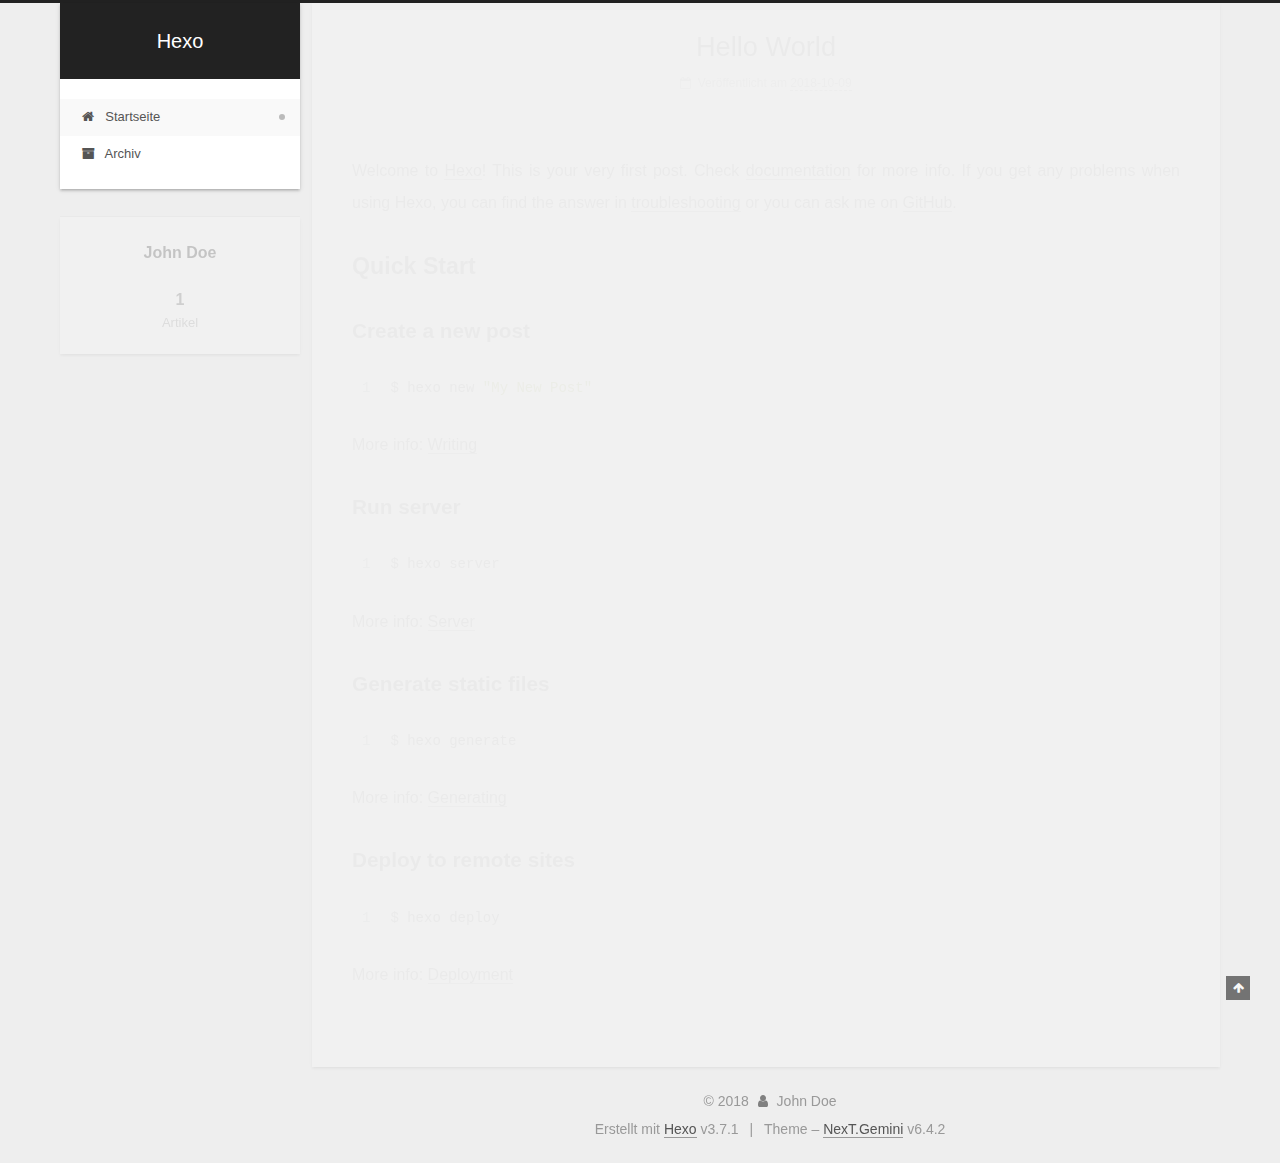
==== index.html @ 00a40c4e "Site updated: 2018-10-09 11:29:52" ====
<!DOCTYPE html>












  


<html class="theme-next gemini use-motion" lang="">
<head>
  <meta charset="UTF-8"/>
<meta http-equiv="X-UA-Compatible" content="IE=edge" />
<meta name="viewport" content="width=device-width, initial-scale=1, maximum-scale=2"/>
<meta name="theme-color" content="#222">












<meta http-equiv="Cache-Control" content="no-transform" />
<meta http-equiv="Cache-Control" content="no-siteapp" />






















<link href="/lib/font-awesome/css/font-awesome.min.css?v=4.6.2" rel="stylesheet" type="text/css" />

<link href="/css/main.css?v=6.4.2" rel="stylesheet" type="text/css" />


  <link rel="apple-touch-icon" sizes="180x180" href="/images/apple-touch-icon-next.png?v=6.4.2">


  <link rel="icon" type="image/png" sizes="32x32" href="/images/favicon-32x32-next.png?v=6.4.2">


  <link rel="icon" type="image/png" sizes="16x16" href="/images/favicon-16x16-next.png?v=6.4.2">


  <link rel="mask-icon" href="/images/logo.svg?v=6.4.2" color="#222">









<script type="text/javascript" id="hexo.configurations">
  var NexT = window.NexT || {};
  var CONFIG = {
    root: '/',
    scheme: 'Gemini',
    version: '6.4.2',
    sidebar: {"position":"left","display":"post","offset":12,"b2t":false,"scrollpercent":false,"onmobile":false},
    fancybox: false,
    fastclick: false,
    lazyload: false,
    tabs: true,
    motion: {"enable":true,"async":false,"transition":{"post_block":"fadeIn","post_header":"slideDownIn","post_body":"slideDownIn","coll_header":"slideLeftIn","sidebar":"slideUpIn"}},
    algolia: {
      applicationID: '',
      apiKey: '',
      indexName: '',
      hits: {"per_page":10},
      labels: {"input_placeholder":"Search for Posts","hits_empty":"We didn't find any results for the search: ${query}","hits_stats":"${hits} results found in ${time} ms"}
    }
  };
</script>


  




  <meta property="og:type" content="website">
<meta property="og:title" content="Hexo">
<meta property="og:url" content="http://yoursite.com/index.html">
<meta property="og:site_name" content="Hexo">
<meta property="og:locale" content="default">
<meta name="twitter:card" content="summary">
<meta name="twitter:title" content="Hexo">






  <link rel="canonical" href="http://yoursite.com/"/>



<script type="text/javascript" id="page.configurations">
  CONFIG.page = {
    sidebar: "",
  };
</script>

  <title>Hexo</title>
  









  <noscript>
  <style type="text/css">
    .use-motion .motion-element,
    .use-motion .brand,
    .use-motion .menu-item,
    .sidebar-inner,
    .use-motion .post-block,
    .use-motion .pagination,
    .use-motion .comments,
    .use-motion .post-header,
    .use-motion .post-body,
    .use-motion .collection-title { opacity: initial; }

    .use-motion .logo,
    .use-motion .site-title,
    .use-motion .site-subtitle {
      opacity: initial;
      top: initial;
    }

    .use-motion {
      .logo-line-before i { left: initial; }
      .logo-line-after i { right: initial; }
    }
  </style>
</noscript>

</head>

<body itemscope itemtype="http://schema.org/WebPage" lang="default">

  
  
    
  

  <div class="container sidebar-position-left 
  page-home">
    <div class="headband"></div>

    <header id="header" class="header" itemscope itemtype="http://schema.org/WPHeader">
      <div class="header-inner"><div class="site-brand-wrapper">
  <div class="site-meta ">
    

    <div class="custom-logo-site-title">
      <a href="/" class="brand" rel="start">
        <span class="logo-line-before"><i></i></span>
        <span class="site-title">Hexo</span>
        <span class="logo-line-after"><i></i></span>
      </a>
    </div>
    
  </div>

  <div class="site-nav-toggle">
    <button aria-label="Toggle navigation bar">
      <span class="btn-bar"></span>
      <span class="btn-bar"></span>
      <span class="btn-bar"></span>
    </button>
  </div>
</div>



<nav class="site-nav">
  
    <ul id="menu" class="menu">
      
        
        
        
          
          <li class="menu-item menu-item-home menu-item-active">
    <a href="/" rel="section">
      <i class="menu-item-icon fa fa-fw fa-home"></i> <br />Startseite</a>
  </li>
        
        
        
          
          <li class="menu-item menu-item-archives">
    <a href="/archives/" rel="section">
      <i class="menu-item-icon fa fa-fw fa-archive"></i> <br />Archiv</a>
  </li>

      
      
    </ul>
  

  

  
</nav>



  



</div>
    </header>

    


    <main id="main" class="main">
      <div class="main-inner">
        <div class="content-wrap">
          
            

          
          <div id="content" class="content">
            
  <section id="posts" class="posts-expand">
    
      

  

  
  
  

  

  <article class="post post-type-normal" itemscope itemtype="http://schema.org/Article">
  
  
  
  <div class="post-block">
    <link itemprop="mainEntityOfPage" href="http://yoursite.com/2018/10/09/hello-world/">

    <span hidden itemprop="author" itemscope itemtype="http://schema.org/Person">
      <meta itemprop="name" content="John Doe">
      <meta itemprop="description" content="">
      <meta itemprop="image" content="/images/avatar.gif">
    </span>

    <span hidden itemprop="publisher" itemscope itemtype="http://schema.org/Organization">
      <meta itemprop="name" content="Hexo">
    </span>

    
      <header class="post-header">

        
        
          <h1 class="post-title" itemprop="name headline">
                
                <a class="post-title-link" href="/2018/10/09/hello-world/" itemprop="url">
                  Hello World
                </a>
              
            
          </h1>
        

        <div class="post-meta">
          <span class="post-time">

            
            
            

            
              <span class="post-meta-item-icon">
                <i class="fa fa-calendar-o"></i>
              </span>
              
                <span class="post-meta-item-text">Veröffentlicht am</span>
              

              
                
              

              <time title="Post created: 2018-10-09 10:24:10" itemprop="dateCreated datePublished" datetime="2018-10-09T10:24:10+08:00">2018-10-09</time>
            

            
          </span>

          

          
            
          

          
          

          

          

          

        </div>
      </header>
    

    
    
    
    <div class="post-body" itemprop="articleBody">

      
      

      
        
          
            <p>Welcome to <a href="https://hexo.io/" target="_blank" rel="noopener">Hexo</a>! This is your very first post. Check <a href="https://hexo.io/docs/" target="_blank" rel="noopener">documentation</a> for more info. If you get any problems when using Hexo, you can find the answer in <a href="https://hexo.io/docs/troubleshooting.html" target="_blank" rel="noopener">troubleshooting</a> or you can ask me on <a href="https://github.com/hexojs/hexo/issues" target="_blank" rel="noopener">GitHub</a>.</p>
<h2 id="Quick-Start"><a href="#Quick-Start" class="headerlink" title="Quick Start"></a>Quick Start</h2><h3 id="Create-a-new-post"><a href="#Create-a-new-post" class="headerlink" title="Create a new post"></a>Create a new post</h3><figure class="highlight bash"><table><tr><td class="gutter"><pre><span class="line">1</span><br></pre></td><td class="code"><pre><span class="line">$ hexo new <span class="string">"My New Post"</span></span><br></pre></td></tr></table></figure>
<p>More info: <a href="https://hexo.io/docs/writing.html" target="_blank" rel="noopener">Writing</a></p>
<h3 id="Run-server"><a href="#Run-server" class="headerlink" title="Run server"></a>Run server</h3><figure class="highlight bash"><table><tr><td class="gutter"><pre><span class="line">1</span><br></pre></td><td class="code"><pre><span class="line">$ hexo server</span><br></pre></td></tr></table></figure>
<p>More info: <a href="https://hexo.io/docs/server.html" target="_blank" rel="noopener">Server</a></p>
<h3 id="Generate-static-files"><a href="#Generate-static-files" class="headerlink" title="Generate static files"></a>Generate static files</h3><figure class="highlight bash"><table><tr><td class="gutter"><pre><span class="line">1</span><br></pre></td><td class="code"><pre><span class="line">$ hexo generate</span><br></pre></td></tr></table></figure>
<p>More info: <a href="https://hexo.io/docs/generating.html" target="_blank" rel="noopener">Generating</a></p>
<h3 id="Deploy-to-remote-sites"><a href="#Deploy-to-remote-sites" class="headerlink" title="Deploy to remote sites"></a>Deploy to remote sites</h3><figure class="highlight bash"><table><tr><td class="gutter"><pre><span class="line">1</span><br></pre></td><td class="code"><pre><span class="line">$ hexo deploy</span><br></pre></td></tr></table></figure>
<p>More info: <a href="https://hexo.io/docs/deployment.html" target="_blank" rel="noopener">Deployment</a></p>

          
        
      
    </div>

    

    
    
    

    

    

    

    <footer class="post-footer">
      

      

      

      
      
        <div class="post-eof"></div>
      
    </footer>
  </div>
  
  
  
  </article>


    
  </section>

  


          </div>
          

        </div>
        
          
  
  <div class="sidebar-toggle">
    <div class="sidebar-toggle-line-wrap">
      <span class="sidebar-toggle-line sidebar-toggle-line-first"></span>
      <span class="sidebar-toggle-line sidebar-toggle-line-middle"></span>
      <span class="sidebar-toggle-line sidebar-toggle-line-last"></span>
    </div>
  </div>

  <aside id="sidebar" class="sidebar">
    
    <div class="sidebar-inner">

      

      

      <section class="site-overview-wrap sidebar-panel sidebar-panel-active">
        <div class="site-overview">
          <div class="site-author motion-element" itemprop="author" itemscope itemtype="http://schema.org/Person">
            
              <p class="site-author-name" itemprop="name">John Doe</p>
              <p class="site-description motion-element" itemprop="description"></p>
          </div>

          
            <nav class="site-state motion-element">
              
                <div class="site-state-item site-state-posts">
                
                  <a href="/archives/">
                
                    <span class="site-state-item-count">1</span>
                    <span class="site-state-item-name">Artikel</span>
                  </a>
                </div>
              

              

              
            </nav>
          

          

          

          
          

          
          

          
            
          
          

        </div>
      </section>

      

      

    </div>
  </aside>


        
      </div>
    </main>

    <footer id="footer" class="footer">
      <div class="footer-inner">
        <div class="copyright">&copy; <span itemprop="copyrightYear">2018</span>
  <span class="with-love" id="animate">
    <i class="fa fa-user"></i>
  </span>
  <span class="author" itemprop="copyrightHolder">John Doe</span>

  

  
</div>




  <div class="powered-by">Erstellt mit  <a class="theme-link" target="_blank" href="https://hexo.io">Hexo</a> v3.7.1</div>



  <span class="post-meta-divider">|</span>



  <div class="theme-info">Theme – <a class="theme-link" target="_blank" href="https://theme-next.org">NexT.Gemini</a> v6.4.2</div>




        








        
      </div>
    </footer>

    
      <div class="back-to-top">
        <i class="fa fa-arrow-up"></i>
        
      </div>
    

    
	
    

    
  </div>

  

<script type="text/javascript">
  if (Object.prototype.toString.call(window.Promise) !== '[object Function]') {
    window.Promise = null;
  }
</script>


























  
  
    <script type="text/javascript" src="/lib/jquery/index.js?v=2.1.3"></script>
  

  
  
    <script type="text/javascript" src="/lib/velocity/velocity.min.js?v=1.2.1"></script>
  

  
  
    <script type="text/javascript" src="/lib/velocity/velocity.ui.min.js?v=1.2.1"></script>
  


  


  <script type="text/javascript" src="/js/src/utils.js?v=6.4.2"></script>

  <script type="text/javascript" src="/js/src/motion.js?v=6.4.2"></script>



  
  


  <script type="text/javascript" src="/js/src/affix.js?v=6.4.2"></script>

  <script type="text/javascript" src="/js/src/schemes/pisces.js?v=6.4.2"></script>



  

  


  <script type="text/javascript" src="/js/src/bootstrap.js?v=6.4.2"></script>



  



  










  





  

  

  

  

  
  

  

  

  

  

  

</body>
</html>
---- css/main.css ----
/* normalize.css v3.0.2 | MIT License | git.io/normalize */
html {
  font-family: sans-serif; /* 1 */
  -ms-text-size-adjust: 100%; /* 2 */
  -webkit-text-size-adjust: 100%; /* 2 */
}
body {
  margin: 0;
}
article,
aside,
details,
figcaption,
figure,
footer,
header,
hgroup,
main,
menu,
nav,
section,
summary {
  display: block;
}
audio,
canvas,
progress,
video {
  display: inline-block; /* 1 */
  vertical-align: baseline; /* 2 */
}
audio:not([controls]) {
  display: none;
  height: 0;
}
[hidden],
template {
  display: none;
}
a {
  background-color: transparent;
}
a:active,
a:hover {
  outline: 0;
}
abbr[title] {
  border-bottom: 1px dotted;
}
b,
strong {
  font-weight: bold;
}
dfn {
  font-style: italic;
}
h1 {
  font-size: 2em;
  margin: 0.67em 0;
}
mark {
  background: #ff0;
  color: #000;
}
small {
  font-size: 80%;
}
sub,
sup {
  font-size: 75%;
  line-height: 0;
  position: relative;
  vertical-align: baseline;
}
sup {
  top: -0.5em;
}
sub {
  bottom: -0.25em;
}
img {
  border: 0;
}
svg:not(:root) {
  overflow: hidden;
}
figure {
  margin: 1em 40px;
}
hr {
  -moz-box-sizing: content-box;
  box-sizing: content-box;
  height: 0;
}
pre {
  overflow: auto;
}
code,
kbd,
pre,
samp {
  font-family: monospace, monospace;
  font-size: 1em;
}
button,
input,
optgroup,
select,
textarea {
  color: inherit; /* 1 */
  font: inherit; /* 2 */
  margin: 0; /* 3 */
}
button {
  overflow: visible;
}
button,
select {
  text-transform: none;
}
button,
html input[type="button"],
input[type="reset"],
input[type="submit"] {
  -webkit-appearance: button; /* 2 */
  cursor: pointer; /* 3 */
}
button[disabled],
html input[disabled] {
  cursor: default;
}
button::-moz-focus-inner,
input::-moz-focus-inner {
  border: 0;
  padding: 0;
}
input {
  line-height: normal;
}
input[type="checkbox"],
input[type="radio"] {
  box-sizing: border-box; /* 1 */
  padding: 0; /* 2 */
}
input[type="number"]::-webkit-inner-spin-button,
input[type="number"]::-webkit-outer-spin-button {
  height: auto;
}
input[type="search"] {
  -webkit-appearance: textfield; /* 1 */
  -moz-box-sizing: content-box;
  -webkit-box-sizing: content-box; /* 2 */
  box-sizing: content-box;
}
input[type="search"]::-webkit-search-cancel-button,
input[type="search"]::-webkit-search-decoration {
  -webkit-appearance: none;
}
fieldset {
  border: 1px solid #c0c0c0;
  margin: 0 2px;
  padding: 0.35em 0.625em 0.75em;
}
legend {
  border: 0; /* 1 */
  padding: 0; /* 2 */
}
textarea {
  overflow: auto;
}
optgroup {
  font-weight: bold;
}
table {
  border-collapse: collapse;
  border-spacing: 0;
}
td,
th {
  padding: 0;
}
::selection {
  background: #262a30;
  color: #fff;
}
body {
  position: relative;
  font-family: 'Lato', "PingFang SC", "Microsoft YaHei", sans-serif;
  font-size: 14px;
  line-height: 2;
  color: #555;
  background: #eee;
}
@media (max-width: 767px) {
  body {
    padding-right: 0 !important;
  }
}
@media (min-width: 768px) and (max-width: 991px) {
  body {
    padding-right: 0 !important;
  }
}
@media (min-width: 1200px) {
  body {
    font-size: 16px;
  }
}
h1,
h2,
h3,
h4,
h5,
h6 {
  margin: 0;
  padding: 0;
  font-weight: bold;
  line-height: 1.5;
  font-family: 'Lato', "PingFang SC", "Microsoft YaHei", sans-serif;
}
h1,
h2,
h3,
h4,
h5,
h6 {
  margin: 20px 0 15px;
}
h1 {
  font-size: 22px;
}
@media (max-width: 767px) {
  h1 {
    font-size: 18px;
  }
}
h2 {
  font-size: 20px;
}
@media (max-width: 767px) {
  h2 {
    font-size: 16px;
  }
}
h3 {
  font-size: 18px;
}
@media (max-width: 767px) {
  h3 {
    font-size: 14px;
  }
}
h4 {
  font-size: 16px;
}
@media (max-width: 767px) {
  h4 {
    font-size: 12px;
  }
}
h5 {
  font-size: 14px;
}
@media (max-width: 767px) {
  h5 {
    font-size: 10px;
  }
}
h6 {
  font-size: 12px;
}
@media (max-width: 767px) {
  h6 {
    font-size: 8px;
  }
}
p {
  margin: 0 0 20px 0;
}
a,
span.exturl {
  overflow-wrap: break-word;
  word-wrap: break-word;
  background-color: transparent;
  color: #555;
  text-decoration: none;
  outline: none;
  border-bottom: 1px solid #999;
  cursor: pointer;
}
a:hover,
span.exturl:hover,
a:active,
span.exturl:active {
  color: #222;
  border-bottom-color: #222;
}
blockquote {
  margin: 0;
  padding: 0;
}
img {
  display: block;
  margin: auto;
  max-width: 100%;
  height: auto;
}
hr {
  margin: 40px 0;
  height: 3px;
  border: none;
  background-color: #ddd;
  background-image: repeating-linear-gradient(-45deg, #fff, #fff 4px, transparent 4px, transparent 8px);
}
blockquote {
  padding: 0 15px;
  color: #666;
  border-left: 4px solid #ddd;
}
blockquote cite::before {
  content: "-";
  padding: 0 5px;
}
dt {
  font-weight: 700;
}
dd {
  margin: 0;
  padding: 0;
}
kbd {
  border: 1px solid #ccc;
  border-radius: 0.2em;
  box-shadow: 0.1em 0.1em 0.2em rgba(0,0,0,0.1);
  background-color: #f9f9f9;
  font-family: inherit;
  background-image: -webkit-linear-gradient(top, #eee, #fff, #eee);
  padding: 0.1em 0.3em;
  white-space: nowrap;
}
.text-left {
  text-align: left;
}
.text-center {
  text-align: center;
}
.text-right {
  text-align: right;
}
.text-justify {
  text-align: justify;
}
.text-nowrap {
  white-space: nowrap;
}
.text-lowercase {
  text-transform: lowercase;
}
.text-uppercase {
  text-transform: uppercase;
}
.text-capitalize {
  text-transform: capitalize;
}
.center-block {
  display: block;
  margin-left: auto;
  margin-right: auto;
}
.clearfix:before,
.clearfix:after {
  content: " ";
  display: table;
}
.clearfix:after {
  clear: both;
}
.pullquote {
  width: 45%;
}
.pullquote.left {
  float: left;
  margin-left: 5px;
  margin-right: 10px;
}
.pullquote.right {
  float: right;
  margin-left: 10px;
  margin-right: 5px;
}
.affix.affix.affix {
  position: fixed;
}
.translation {
  margin-top: -20px;
  font-size: 14px;
  color: #999;
}
.scrollbar-measure {
  width: 100px;
  height: 100px;
  overflow: scroll;
  position: absolute;
  top: -9999px;
}
.use-motion .motion-element {
  opacity: 0;
}
table {
  margin: 20px 0;
  width: 100%;
  border-collapse: collapse;
  border-spacing: 0;
  border: 1px solid #ddd;
  font-size: 14px;
  word-break: break-all;
}
table>tbody>tr:nth-of-type(odd) {
  background-color: #f9f9f9;
}
table>tbody>tr:hover {
  background-color: #f5f5f5;
}
caption,
th,
td {
  padding: 8px;
  text-align: left;
  vertical-align: middle;
  font-weight: normal;
}
th,
td {
  border-bottom: 3px solid #ddd;
  border-right: 1px solid #eee;
}
th {
  padding-bottom: 10px;
  font-weight: 700;
}
td {
  border-bottom-width: 1px;
}
html,
body {
  height: 100%;
}
.container {
  position: relative;
  min-height: 100%;
}
.header-inner {
  margin: 0 auto;
  padding: 100px 0 70px;
  width: calc(100% - 20px);
}
@media (min-width: 1200px) {
  .container .header-inner {
    width: 1160px;
  }
}
@media (min-width: 1600px) {
  .container .header-inner {
    width: 73%;
  }
}
.main {
  padding-bottom: 150px;
}
.main-inner {
  margin: 0 auto;
  width: calc(100% - 20px);
}
@media (min-width: 1200px) {
  .container .main-inner {
    width: 1160px;
  }
}
@media (min-width: 1600px) {
  .container .main-inner {
    width: 73%;
  }
}
.footer {
  position: absolute;
  left: 0;
  bottom: 0;
  width: 100%;
  min-height: 50px;
}
.footer-inner {
  box-sizing: border-box;
  margin: 20px auto;
  width: calc(100% - 20px);
}
@media (min-width: 1200px) {
  .container .footer-inner {
    width: 1160px;
  }
}
@media (min-width: 1600px) {
  .container .footer-inner {
    width: 73%;
  }
}
pre,
.highlight {
  overflow: auto;
  margin: 20px 0;
  padding: 0;
  font-size: 14px;
  color: #4d4d4c;
  background: #f7f7f7;
  line-height: 1.6;
}
pre,
code {
  font-family: consolas, Menlo, "PingFang SC", "Microsoft YaHei", monospace;
}
code {
  overflow-wrap: break-word;
  word-wrap: break-word;
  padding: 2px 4px;
  color: #555;
  background: #eee;
  border-radius: 3px;
  font-size: 14px;
}
pre {
  padding: 10px;
}
pre code {
  padding: 0;
  color: #4d4d4c;
  background: none;
  text-shadow: none;
}
.highlight {
  border-radius: 1px;
}
.highlight pre {
  border: none;
  margin: 0;
  padding: 10px 0;
}
.highlight table {
  margin: 0;
  width: auto;
  border: none;
}
.highlight td {
  border: none;
  padding: 0;
}
.highlight figcaption {
  font-size: 1em;
  color: #4d4d4c;
  line-height: 1em;
  margin-bottom: 1em;
  margin: 0em;
  padding: 0.5em;
  background: #eee;
  border-bottom: 1px solid #e9e9e9;
}
.highlight figcaption:before,
.highlight figcaption:after {
  content: " ";
  display: table;
}
.highlight figcaption:after {
  clear: both;
}
.highlight figcaption a {
  float: right;
  color: #4d4d4c;
}
.highlight figcaption a:hover {
  border-bottom-color: #4d4d4c;
}
.highlight .gutter pre {
  padding-left: 10px;
  padding-right: 10px;
  color: #869194;
  text-align: right;
  background-color: #eff2f3;
}
.highlight .code pre {
  width: 100%;
  padding-left: 10px;
  padding-right: 10px;
  background-color: #f7f7f7;
}
.highlight .line {
  height: 20px;
}
.gutter {
  -webkit-user-select: none;
  -moz-user-select: none;
  -ms-user-select: none;
  user-select: none;
}
.gist table {
  width: auto;
}
.gist table td {
  border: none;
}
pre .deletion {
  background: #fdd;
}
pre .addition {
  background: #dfd;
}
pre .meta {
  color: #8959a8;
}
pre .comment {
  color: #8e908c;
}
pre .variable,
pre .attribute,
pre .tag,
pre .regexp,
pre .ruby .constant,
pre .xml .tag .title,
pre .xml .pi,
pre .xml .doctype,
pre .html .doctype,
pre .css .id,
pre .css .class,
pre .css .pseudo {
  color: #c82829;
}
pre .number,
pre .preprocessor,
pre .built_in,
pre .literal,
pre .params,
pre .constant,
pre .command {
  color: #f5871f;
}
pre .ruby .class .title,
pre .css .rules .attribute,
pre .string,
pre .value,
pre .inheritance,
pre .header,
pre .ruby .symbol,
pre .xml .cdata,
pre .special,
pre .number,
pre .formula {
  color: #718c00;
}
pre .title,
pre .css .hexcolor {
  color: #3e999f;
}
pre .function,
pre .python .decorator,
pre .python .title,
pre .ruby .function .title,
pre .ruby .title .keyword,
pre .perl .sub,
pre .javascript .title,
pre .coffeescript .title {
  color: #4271ae;
}
pre .keyword,
pre .javascript .function {
  color: #8959a8;
}
.posts-expand .post-body img.full-image {
  border: none;
}
.blockquote-center,
.page-home .post-type-quote blockquote,
.page-post-detail .post-type-quote blockquote {
  position: relative;
  margin: 40px 0;
  padding: 0;
  border-left: none;
  text-align: center;
}
.blockquote-center::before,
.page-home .post-type-quote blockquote::before,
.page-post-detail .post-type-quote blockquote::before,
.blockquote-center::after,
.page-home .post-type-quote blockquote::after,
.page-post-detail .post-type-quote blockquote::after {
  position: absolute;
  content: ' ';
  display: block;
  width: 100%;
  height: 24px;
  opacity: 0.2;
  background-repeat: no-repeat;
  background-position: 0 -6px;
  background-size: 22px 22px;
}
.blockquote-center::before,
.page-home .post-type-quote blockquote::before,
.page-post-detail .post-type-quote blockquote::before {
  top: -20px;
  background-image: url("../images/quote-l.svg");
  border-top: 1px solid #ccc;
}
.blockquote-center::after,
.page-home .post-type-quote blockquote::after,
.page-post-detail .post-type-quote blockquote::after {
  bottom: -20px;
  background-image: url("../images/quote-r.svg");
  border-bottom: 1px solid #ccc;
  background-position: 100% 8px;
}
.blockquote-center p,
.page-home .post-type-quote blockquote p,
.page-post-detail .post-type-quote blockquote p,
.blockquote-center div,
.page-home .post-type-quote blockquote div,
.page-post-detail .post-type-quote blockquote div {
  text-align: center;
}
.post .post-body .group-picture img {
  box-sizing: border-box;
  padding: 0 3px;
  border: none;
}
.post .group-picture-row {
  overflow: hidden;
  margin-top: 6px;
}
.post .group-picture-row:first-child {
  margin-top: 0;
}
.post .group-picture-column {
  float: left;
}
.page-post-detail .post-body .group-picture-column {
  float: none;
  margin-top: 10px;
  width: auto !important;
}
.page-post-detail .post-body .group-picture-column img {
  margin: 0 auto;
}
.page-archive .group-picture-container {
  overflow: hidden;
}
.page-archive .group-picture-row {
  float: left;
}
.page-archive .group-picture-row:first-child {
  margin-top: 6px;
}
.page-archive .group-picture-column {
  max-width: 150px;
  max-height: 150px;
}
.post-body .note {
  position: relative;
  padding: 15px;
  margin-bottom: 20px;
  border: 1px solid #eee;
  border-left-width: 5px;
  border-radius: 3px;
}
.post-body .note h2,
.post-body .note h3,
.post-body .note h4,
.post-body .note h5,
.post-body .note h6 {
  margin-top: 0;
  margin-bottom: 0;
  border-bottom: initial;
  padding-top: 0 !important;
}
.post-body .note p:first-child,
.post-body .note ul:first-child,
.post-body .note ol:first-child,
.post-body .note table:first-child,
.post-body .note pre:first-child,
.post-body .note blockquote:first-child {
  margin-top: 0;
}
.post-body .note p:last-child,
.post-body .note ul:last-child,
.post-body .note ol:last-child,
.post-body .note table:last-child,
.post-body .note pre:last-child,
.post-body .note blockquote:last-child {
  margin-bottom: 0;
}
.post-body .note.default {
  border-left-color: #777;
}
.post-body .note.default h2,
.post-body .note.default h3,
.post-body .note.default h4,
.post-body .note.default h5,
.post-body .note.default h6 {
  color: #777;
}
.post-body .note.primary {
  border-left-color: #6f42c1;
}
.post-body .note.primary h2,
.post-body .note.primary h3,
.post-body .note.primary h4,
.post-body .note.primary h5,
.post-body .note.primary h6 {
  color: #6f42c1;
}
.post-body .note.info {
  border-left-color: #428bca;
}
.post-body .note.info h2,
.post-body .note.info h3,
.post-body .note.info h4,
.post-body .note.info h5,
.post-body .note.info h6 {
  color: #428bca;
}
.post-body .note.success {
  border-left-color: #5cb85c;
}
.post-body .note.success h2,
.post-body .note.success h3,
.post-body .note.success h4,
.post-body .note.success h5,
.post-body .note.success h6 {
  color: #5cb85c;
}
.post-body .note.warning {
  border-left-color: #f0ad4e;
}
.post-body .note.warning h2,
.post-body .note.warning h3,
.post-body .note.warning h4,
.post-body .note.warning h5,
.post-body .note.warning h6 {
  color: #f0ad4e;
}
.post-body .note.danger {
  border-left-color: #d9534f;
}
.post-body .note.danger h2,
.post-body .note.danger h3,
.post-body .note.danger h4,
.post-body .note.danger h5,
.post-body .note.danger h6 {
  color: #d9534f;
}
.post-body .label {
  display: inline;
  padding: 0 2px;
  white-space: nowrap;
}
.post-body .label.default {
  background-color: #f0f0f0;
}
.post-body .label.primary {
  background-color: #efe6f7;
}
.post-body .label.info {
  background-color: #e5f2f8;
}
.post-body .label.success {
  background-color: #e7f4e9;
}
.post-body .label.warning {
  background-color: #fcf6e1;
}
.post-body .label.danger {
  background-color: #fae8eb;
}
.post-body .tabs {
  position: relative;
  display: block;
  margin-bottom: 20px;
  padding-top: 10px;
}
.post-body .tabs ul.nav-tabs {
  margin: 0;
  padding: 0;
  display: flex;
  margin-bottom: -1px;
}
@media (max-width: 413px) {
  .post-body .tabs ul.nav-tabs {
    display: block;
    margin-bottom: 5px;
  }
}
.post-body .tabs ul.nav-tabs li.tab {
  list-style-type: none !important;
  margin: 0 0.25em 0 0;
  border-top: 3px solid transparent;
  border-left: 1px solid transparent;
  border-right: 1px solid transparent;
}
@media (max-width: 413px) {
  .post-body .tabs ul.nav-tabs li.tab {
    margin: initial;
    border-top: 1px solid transparent;
    border-left: 3px solid transparent;
    border-right: 1px solid transparent;
    border-bottom: 1px solid transparent;
  }
}
.post-body .tabs ul.nav-tabs li.tab a {
  outline: 0;
  border-bottom: initial;
  display: block;
  line-height: 1.8em;
  padding: 0.25em 0.75em;
  transition-duration: 0.2s;
  transition-timing-function: ease-out;
  transition-delay: 0s;
}
.post-body .tabs ul.nav-tabs li.tab a i {
  width: 1.285714285714286em;
}
.post-body .tabs ul.nav-tabs li.tab.active {
  border-top: 3px solid #fc6423;
  border-left: 1px solid #ddd;
  border-right: 1px solid #ddd;
  background-color: #fff;
}
@media (max-width: 413px) {
  .post-body .tabs ul.nav-tabs li.tab.active {
    border-top: 1px solid #ddd;
    border-left: 3px solid #fc6423;
    border-right: 1px solid #ddd;
    border-bottom: 1px solid #ddd;
  }
}
.post-body .tabs ul.nav-tabs li.tab.active a {
  cursor: default;
  color: #555;
}
.post-body .tabs .tab-content {
  background-color: #fff;
}
.post-body .tabs .tab-content .tab-pane {
  border: 1px solid #ddd;
  padding: 20px 20px 0 20px;
}
.post-body .tabs .tab-content .tab-pane:not(.active) {
  display: none !important;
}
.post-body .tabs .tab-content .tab-pane.active {
  display: block !important;
}
.btn {
  display: inline-block;
  padding: 0 20px;
  font-size: 14px;
  color: #555;
  background: #fff;
  border: 2px solid #555;
  text-decoration: none;
  border-radius: 2px;
  transition-property: background-color;
  transition-duration: 0.2s;
  transition-timing-function: ease-in-out;
  transition-delay: 0s;
  line-height: 2;
}
.btn:hover {
  border-color: #222;
  color: #fff;
  background: #222;
}
.btn +.btn {
  margin: 0 0 8px 8px;
}
.btn .fa-fw {
  width: 1.285714285714286em;
  text-align: left;
}
.btn-bar {
  display: block;
  width: 22px;
  height: 2px;
  background: #555;
  border-radius: 1px;
}
.btn-bar+.btn-bar {
  margin-top: 4px;
}
.pagination {
  margin: 120px 0 40px;
  text-align: center;
  border-top: 1px solid #eee;
}
.page-number-basic,
.pagination .prev,
.pagination .next,
.pagination .page-number,
.pagination .space {
  display: inline-block;
  position: relative;
  top: -1px;
  margin: 0 10px;
  padding: 0 11px;
}
@media (max-width: 767px) {
  .page-number-basic,
  .pagination .prev,
  .pagination .next,
  .pagination .page-number,
  .pagination .space {
    margin: 0 5px;
  }
}
.pagination .prev,
.pagination .next,
.pagination .page-number {
  border-bottom: 0;
  border-top: 1px solid #eee;
  transition-property: border-color;
  transition-duration: 0.2s;
  transition-timing-function: ease-in-out;
  transition-delay: 0s;
}
.pagination .prev:hover,
.pagination .next:hover,
.pagination .page-number:hover {
  border-top-color: #222;
}
.pagination .space {
  padding: 0;
  margin: 0;
}
.pagination .prev {
  margin-left: 0;
}
.pagination .next {
  margin-right: 0;
}
.pagination .page-number.current {
  color: #fff;
  background: #ccc;
  border-top-color: #ccc;
}
@media (max-width: 767px) {
  .pagination {
    border-top: none;
  }
  .pagination .prev,
  .pagination .next,
  .pagination .page-number {
    margin-bottom: 10px;
    border-top: 0;
    border-bottom: 1px solid #eee;
    padding: 0 10px;
  }
  .pagination .prev:hover,
  .pagination .next:hover,
  .pagination .page-number:hover {
    border-bottom-color: #222;
  }
}
.comments {
  margin: 60px 20px 0;
}
.tag-cloud {
  text-align: center;
}
.tag-cloud a {
  display: inline-block;
  margin: 10px;
}
.back-to-top {
  box-sizing: border-box;
  position: fixed;
  bottom: -100px;
  right: 30px;
  z-index: 1050;
  padding: 0 6px;
  width: 24px;
  background: #222;
  font-size: 12px;
  opacity: 0.6;
  color: #fff;
  cursor: pointer;
  text-align: center;
  -webkit-transform: translateZ(0);
  transition-property: bottom;
  transition-duration: 0.2s;
  transition-timing-function: ease-in-out;
  transition-delay: 0s;
}
@media (min-width: 768px) and (max-width: 991px) {
  .back-to-top {
    display: none !important;
  }
}
@media (max-width: 767px) {
  .back-to-top {
    display: none !important;
  }
}
.back-to-top.back-to-top-on {
  bottom: 30px;
}
.header {
  background: transparent;
}
.header-inner {
  position: relative;
}
.headband {
  height: 3px;
  background: #222;
}
.site-meta {
  margin: 0;
  text-align: center;
}
@media (max-width: 767px) {
  .site-meta {
    text-align: center;
  }
}
.brand {
  position: relative;
  display: inline-block;
  padding: 0 40px;
  color: #fff;
  background: #222;
  border-bottom: none;
}
.brand:hover {
  color: #fff;
}
.logo {
  display: inline-block;
  margin-right: 5px;
  line-height: 36px;
  vertical-align: top;
}
.site-title {
  display: inline-block;
  vertical-align: top;
  line-height: 36px;
  font-size: 20px;
  font-weight: normal;
  font-family: 'Lato', "PingFang SC", "Microsoft YaHei", sans-serif;
}
.site-subtitle {
  margin-top: 10px;
  font-size: 13px;
  color: #ddd;
}
.use-motion .brand {
  opacity: 0;
}
.use-motion .logo,
.use-motion .site-title,
.use-motion .site-subtitle {
  opacity: 0;
  position: relative;
  top: -10px;
}
.site-nav-toggle {
  display: none;
  position: absolute;
  top: 10px;
  left: 10px;
}
@media (max-width: 767px) {
  .site-nav-toggle {
    display: block;
  }
}
.site-nav-toggle button {
  margin-top: 2px;
  padding: 9px 10px;
  background: transparent;
  border: none;
}
@media (max-width: 767px) {
  .site-nav {
    display: none;
    margin: 0 -10px;
    padding: 0 10px;
    clear: both;
    border-top: 1px solid #ddd;
  }
}
@media (min-width: 768px) and (max-width: 991px) {
  .site-nav {
    display: block !important;
  }
}
@media (min-width: 992px) {
  .site-nav {
    display: block !important;
  }
}
.menu {
  margin-top: 20px;
  padding-left: 0;
  text-align: center;
}
.menu .menu-item {
  display: inline-block;
  margin: 0 10px;
  list-style: none;
}
@media screen and (max-width: 767px) {
  .menu .menu-item {
    margin-top: 10px;
  }
}
.menu .menu-item a {
  display: block;
  font-size: 13px;
  line-height: inherit;
  border-bottom: 1px solid transparent;
  transition-property: border-color;
  transition-duration: 0.2s;
  transition-timing-function: ease-in-out;
  transition-delay: 0s;
}
.menu .menu-item a:hover,
.menu-item-active a {
  border-bottom-color: #222;
}
.menu .menu-item .fa {
  margin-right: 5px;
}
.use-motion .menu-item {
  opacity: 0;
}
.post-body {
  overflow-wrap: break-word;
  word-wrap: break-word;
  font-family: 'Lato', "PingFang SC", "Microsoft YaHei", sans-serif;
}
.post-body span.exturl .fa {
  font-size: 14px;
  margin-left: 4px;
}
.post-body .fancybox img {
  display: block !important;
  margin: 0 auto;
  cursor: pointer;
  cursor: zoom-in;
  cursor: -webkit-zoom-in;
}
.post-body .image-caption,
.post-body .figure .caption {
  margin: -20px auto 15px;
  text-align: center;
  font-size: 14px;
  color: #999;
  font-weight: bold;
  line-height: 1;
}
.post-sticky-flag {
  display: inline-block;
  font-size: 16px;
  -ms-transform: rotate(30deg);
  -webkit-transform: rotate(30deg);
  -moz-transform: rotate(30deg);
  -ms-transform: rotate(30deg);
  -o-transform: rotate(30deg);
  transform: rotate(30deg);
}
.use-motion .post-block,
.use-motion .pagination,
.use-motion .comments {
  opacity: 0;
}
.use-motion .post-header {
  opacity: 0;
}
.use-motion .post-body {
  opacity: 0;
}
.use-motion .collection-title {
  opacity: 0;
}
.posts-expand {
  padding-top: 40px;
}
@media (max-width: 767px) {
  .posts-expand {
    margin: 0 20px;
  }
  .post-body pre .gutter pre {
    padding-right: 10px;
  }
  .post-body .highlight {
    margin-left: 0px;
    margin-right: 0px;
    padding: 0;
  }
  .post-body .highlight .gutter pre {
    padding-right: 10px;
  }
}
@media (min-width: 992px) {
  .posts-expand .post-body {
    text-align: justify;
  }
}
.posts-expand .post-body h2,
.posts-expand .post-body h3,
.posts-expand .post-body h4,
.posts-expand .post-body h5,
.posts-expand .post-body h6 {
  padding-top: 10px;
}
.posts-expand .post-body h2 .header-anchor,
.posts-expand .post-body h3 .header-anchor,
.posts-expand .post-body h4 .header-anchor,
.posts-expand .post-body h5 .header-anchor,
.posts-expand .post-body h6 .header-anchor {
  float: right;
  margin-left: 10px;
  color: #ccc;
  border-bottom-style: none;
  visibility: hidden;
}
.posts-expand .post-body h2 .header-anchor:hover,
.posts-expand .post-body h3 .header-anchor:hover,
.posts-expand .post-body h4 .header-anchor:hover,
.posts-expand .post-body h5 .header-anchor:hover,
.posts-expand .post-body h6 .header-anchor:hover {
  color: inherit;
}
.posts-expand .post-body h2:hover .header-anchor,
.posts-expand .post-body h3:hover .header-anchor,
.posts-expand .post-body h4:hover .header-anchor,
.posts-expand .post-body h5:hover .header-anchor,
.posts-expand .post-body h6:hover .header-anchor {
  visibility: visible;
}
.posts-expand .post-body ul li {
  list-style: circle;
}
.posts-expand .post-body img {
  box-sizing: border-box;
  margin: auto;
  padding: 3px;
  border: 1px solid #ddd;
}
.posts-expand .post-body .fancybox img {
  margin: 0 auto 25px;
}
.posts-expand .post-body img {
  margin: 0 auto 25px;
}
@media (max-width: 767px) {
  .posts-collapse {
    margin: 0 20px;
  }
  .posts-collapse .post-title,
  .posts-collapse .post-meta {
    display: block;
    width: auto;
    text-align: left;
  }
}
.posts-collapse {
  position: relative;
  z-index: 1010;
  margin-left: 55px;
}
.posts-collapse::after {
  content: " ";
  position: absolute;
  top: 20px;
  left: 0;
  margin-left: -2px;
  width: 4px;
  height: 100%;
  background: #f5f5f5;
  z-index: -1;
}
@media (max-width: 767px) {
  .posts-collapse {
    margin: 0 20px;
  }
}
.posts-collapse .collection-title {
  position: relative;
  margin: 60px 0;
}
.posts-collapse .collection-title h1,
.posts-collapse .collection-title h2 {
  margin-left: 20px;
}
.posts-collapse .collection-title small {
  color: #bbb;
  margin-left: 5px;
}
.posts-collapse .collection-title::before {
  content: " ";
  position: absolute;
  left: 0;
  top: 50%;
  margin-left: -4px;
  margin-top: -4px;
  width: 8px;
  height: 8px;
  background: #bbb;
  border-radius: 50%;
}
.posts-collapse .post {
  margin: 30px 0;
}
.posts-collapse .post-header {
  position: relative;
  transition-duration: 0.2s;
  transition-timing-function: ease-in-out;
  transition-delay: 0s;
  transition-property: border;
  border-bottom: 1px dashed #ccc;
}
.posts-collapse .post-header::before {
  content: " ";
  position: absolute;
  left: 0;
  top: 12px;
  width: 6px;
  height: 6px;
  margin-left: -4px;
  background: #bbb;
  border-radius: 50%;
  border: 1px solid #fff;
  transition-duration: 0.2s;
  transition-timing-function: ease-in-out;
  transition-delay: 0s;
  transition-property: background;
}
.posts-collapse .post-header:hover {
  border-bottom-color: #666;
}
.posts-collapse .post-header:hover::before {
  background: #222;
}
.posts-collapse .post-meta {
  position: absolute;
  font-size: 12px;
  left: 20px;
  top: 5px;
}
.posts-collapse .post-comments-count {
  display: none;
}
.posts-collapse .post-title {
  margin-left: 60px;
  font-size: 16px;
  font-weight: normal;
  line-height: inherit;
}
.posts-collapse .post-title::after {
  margin-left: 3px;
  opacity: 0.6;
}
.posts-collapse .post-title a {
  color: #666;
  border-bottom: none;
}
.page-home .post-type-quote .post-header,
.page-post-detail .post-type-quote .post-header,
.page-home .post-type-quote .post-tags,
.page-post-detail .post-type-quote .post-tags {
  display: none;
}
.posts-expand .post-title {
  overflow-wrap: break-word;
  word-wrap: break-word;
  text-align: center;
  font-weight: 400;
}
.posts-expand .post-title-link {
  display: inline-block;
  position: relative;
  color: #555;
  border-bottom: none;
  line-height: 1.2;
  vertical-align: top;
}
.posts-expand .post-title-link::before {
  content: "";
  position: absolute;
  width: 100%;
  height: 2px;
  bottom: 0;
  left: 0;
  background-color: #000;
  visibility: hidden;
  -webkit-transform: scaleX(0);
  -moz-transform: scaleX(0);
  -ms-transform: scaleX(0);
  -o-transform: scaleX(0);
  transform: scaleX(0);
  transition-duration: 0.2s;
  transition-timing-function: ease-in-out;
  transition-delay: 0s;
}
.posts-expand .post-title-link:hover::before {
  visibility: visible;
  -webkit-transform: scaleX(1);
  -moz-transform: scaleX(1);
  -ms-transform: scaleX(1);
  -o-transform: scaleX(1);
  transform: scaleX(1);
}
.posts-expand .post-title-link .fa {
  font-size: 16px;
}
.posts-expand .post-meta {
  margin: 3px 0 60px 0;
  color: #999;
  font-family: 'Lato', "PingFang SC", "Microsoft YaHei", sans-serif;
  font-size: 12px;
  text-align: center;
}
.posts-expand .post-meta .post-category-list {
  display: inline-block;
  margin: 0;
  padding: 3px;
}
.posts-expand .post-meta .post-category-list-link {
  color: #999;
}
.posts-expand .post-meta .post-description {
  font-size: 14px;
  margin-top: 2px;
}
.posts-expand .post-meta time {
  border-bottom: 1px dashed #999;
  cursor: help;
}
.post-meta-divider {
  margin: 0 0.5em;
}
.post-meta-item-icon {
  margin-right: 3px;
}
@media (min-width: 768px) and (max-width: 991px) {
  .post-meta-item-icon {
    display: inline-block;
  }
}
@media (max-width: 767px) {
  .post-meta-item-icon {
    display: inline-block;
  }
}
@media (min-width: 768px) and (max-width: 991px) {
  .post-meta-item-text {
    display: none;
  }
}
@media (max-width: 767px) {
  .post-meta-item-text {
    display: none;
  }
}
.post-button {
  margin-top: 40px;
}
.posts-expand .post-tags {
  margin-top: 40px;
  text-align: center;
}
.posts-expand .post-tags a {
  display: inline-block;
  margin-right: 10px;
  font-size: 13px;
}
.post-nav {
  display: table;
  margin-top: 15px;
  width: 100%;
  border-top: 1px solid #eee;
}
.post-nav-divider {
  display: table-cell;
  width: 10%;
}
.post-nav-item {
  display: table-cell;
  padding: 10px 0 0 0;
  width: 45%;
  vertical-align: top;
}
.post-nav-item a {
  position: relative;
  display: block;
  line-height: 25px;
  font-size: 14px;
  color: #555;
  border-bottom: none;
}
.post-nav-item a:hover {
  color: #222;
  border-bottom: none;
}
.post-nav-item a:active {
  top: 2px;
}
.post-nav-item .fa {
  position: absolute;
  top: 8px;
  left: 0;
  font-size: 12px;
}
.post-nav-next a {
  padding-left: 15px;
}
.post-nav-prev {
  text-align: right;
}
.post-nav-prev a {
  padding-right: 15px;
}
.post-nav-prev .fa {
  right: 0;
  left: auto;
}
.posts-expand .post-eof {
  display: block;
  margin: 80px auto 60px;
  width: 8%;
  height: 1px;
  background: #ccc;
  text-align: center;
}
.post:last-child .post-eof.post-eof.post-eof {
  display: none;
}
.post-gallery {
  display: table;
  table-layout: fixed;
  width: 100%;
  border-collapse: separate;
}
.post-gallery-row {
  display: table-row;
}
.post-gallery .post-gallery-img {
  display: table-cell;
  text-align: center;
  vertical-align: middle;
  border: none;
}
.post-gallery .post-gallery-img img {
  max-width: 100%;
  max-height: 100%;
  border: none;
}
.fancybox-close,
.fancybox-close:hover {
  border: none;
}
.rtl.post-body p,
.rtl.post-body a,
.rtl.post-body h1,
.rtl.post-body h2,
.rtl.post-body h3,
.rtl.post-body h4,
.rtl.post-body h5,
.rtl.post-body h6,
.rtl.post-body li,
.rtl.post-body ul,
.rtl.post-body ol {
  direction: rtl;
  font-family: UKIJ Ekran;
}
.rtl.post-title {
  font-family: UKIJ Ekran;
}
.sidebar {
  position: fixed;
  right: 0;
  top: 0;
  bottom: 0;
  width: 0;
  z-index: 1040;
  box-shadow: inset 0 2px 6px #000;
  background: #222;
  -webkit-transform: translateZ(0);
}
.sidebar a,
.sidebar .exturl {
  color: #999;
  border-bottom-color: #555;
}
.sidebar a:hover,
.sidebar .exturl:hover {
  color: #eee;
}
@media (min-width: 768px) and (max-width: 991px) {
  .sidebar {
    display: none !important;
  }
}
@media (max-width: 767px) {
  .sidebar {
    display: none !important;
  }
}
.sidebar-inner {
  position: relative;
  padding: 20px 10px;
  color: #999;
  text-align: center;
}
.site-overview-wrap {
  overflow: hidden;
}
.site-overview {
  overflow-y: auto;
  overflow-x: hidden;
}
.sidebar-toggle {
  position: fixed;
  right: 30px;
  bottom: 45px;
  width: 14px;
  height: 14px;
  padding: 5px;
  background: #222;
  line-height: 0;
  z-index: 1050;
  cursor: pointer;
  -webkit-transform: translateZ(0);
}
@media (min-width: 768px) and (max-width: 991px) {
  .sidebar-toggle {
    display: none !important;
  }
}
@media (max-width: 767px) {
  .sidebar-toggle {
    display: none !important;
  }
}
.sidebar-toggle-line {
  position: relative;
  display: inline-block;
  vertical-align: top;
  height: 2px;
  width: 100%;
  background: #fff;
  margin-top: 3px;
}
.sidebar-toggle-line:first-child {
  margin-top: 0;
}
.site-author-image {
  display: block;
  margin: 0 auto;
  padding: 2px;
  max-width: 120px;
  height: auto;
  border: 1px solid #eee;
  opacity: 1;
}
.site-author-name {
  margin: 0;
  text-align: center;
  color: #222;
  font-weight: 600;
}
.site-description {
  margin-top: 0;
  text-align: center;
  font-size: 13px;
  color: #999;
}
.site-state {
  overflow: hidden;
  line-height: 1.4;
  white-space: nowrap;
  text-align: center;
}
.site-state-item {
  display: inline-block;
  padding: 0 15px;
  border-left: 1px solid #eee;
}
.site-state-item:first-child {
  border-left: none;
}
.site-state-item a {
  border-bottom: none;
}
.site-state-item-count {
  display: block;
  text-align: center;
  color: inherit;
  font-weight: 600;
  font-size: 16px;
}
.site-state-item-name {
  font-size: 13px;
  color: #999;
}
.feed-link {
  margin-top: 20px;
}
.feed-link a {
  display: inline-block;
  padding: 0 15px;
  color: #fc6423;
  border: 1px solid #fc6423;
  border-radius: 4px;
}
.feed-link a i {
  color: #fc6423;
  font-size: 14px;
}
.feed-link a:hover {
  color: #fff;
  background: #fc6423;
}
.feed-link a:hover i {
  color: #fff;
}
.links-of-author {
  margin-top: 20px;
}
.links-of-author a,
.links-of-author .exturl {
  display: inline-block;
  vertical-align: middle;
  margin-right: 10px;
  margin-bottom: 10px;
  border-bottom-color: #555;
  font-size: 13px;
}
.links-of-author a:before,
.links-of-author .exturl:before {
  display: inline-block;
  vertical-align: middle;
  margin-right: 3px;
  content: " ";
  width: 4px;
  height: 4px;
  border-radius: 50%;
  background: #41ff75;
}
.links-of-blogroll {
  font-size: 13px;
}
.links-of-blogroll-title {
  margin-top: 20px;
  font-size: 14px;
  font-weight: 600;
}
.links-of-blogroll-list {
  margin: 0;
  padding: 0;
  list-style: none;
}
.links-of-blogroll-item {
  padding: 2px 10px;
}
.links-of-blogroll-item a {
  max-width: 280px;
  box-sizing: border-box;
  display: inline-block;
  overflow: hidden;
  white-space: nowrap;
  text-overflow: ellipsis;
}
.sidebar-nav {
  margin: 0 0 20px;
  padding-left: 0;
}
.sidebar-nav li {
  display: inline-block;
  cursor: pointer;
  border-bottom: 1px solid transparent;
  font-size: 14px;
  color: #555;
}
.sidebar-nav li:hover {
  color: #fc6423;
}
.page-post-detail .sidebar-nav-toc {
  padding: 0 5px;
}
.page-post-detail .sidebar-nav-overview {
  margin-left: 10px;
}
.sidebar-nav .sidebar-nav-active {
  color: #fc6423;
  border-bottom-color: #fc6423;
}
.sidebar-nav .sidebar-nav-active:hover {
  color: #fc6423;
}
.sidebar-panel {
  display: none;
}
.sidebar-panel-active {
  display: block;
}
.post-toc-empty {
  font-size: 14px;
  color: #666;
}
.post-toc-wrap {
  overflow: hidden;
}
.post-toc {
  overflow: auto;
}
.post-toc ol {
  margin: 0;
  padding: 0 2px 5px 10px;
  text-align: left;
  list-style: none;
  font-size: 14px;
}
.post-toc ol > ol {
  padding-left: 0;
}
.post-toc ol a {
  transition-duration: 0.2s;
  transition-timing-function: ease-in-out;
  transition-delay: 0s;
  transition-property: all;
  color: #666;
  border-bottom-color: #ccc;
}
.post-toc ol a:hover {
  color: #000;
  border-bottom-color: #000;
}
.post-toc .nav-item {
  overflow: hidden;
  text-overflow: ellipsis;
  white-space: nowrap;
  line-height: 1.8;
}
.post-toc .nav .nav-child {
  display: none;
}
.post-toc .nav .active > .nav-child {
  display: block;
}
.post-toc .nav .active-current > .nav-child {
  display: block;
}
.post-toc .nav .active-current > .nav-child > .nav-item {
  display: block;
}
.post-toc .nav .active > a {
  color: #fc6423;
  border-bottom-color: #fc6423;
}
.post-toc .nav .active-current > a {
  color: #fc6423;
}
.post-toc .nav .active-current > a:hover {
  color: #fc6423;
}
.footer {
  font-size: 14px;
  color: #999;
}
.footer img {
  border: none;
}
.footer-inner {
  text-align: center;
}
.with-love {
  display: inline-block;
  margin: 0 5px;
  color: #808080;
}
.powered-by,
.theme-info {
  display: inline-block;
}
.cc-license {
  margin-top: 10px;
  text-align: center;
}
.cc-license .cc-opacity {
  opacity: 0.7;
  border-bottom: none;
}
.cc-license .cc-opacity:hover {
  opacity: 0.9;
}
.cc-license img {
  display: inline-block;
}
@-moz-keyframes iconAnimate {
  0%, 100% {
    -webkit-transform: scale(1);
    -moz-transform: scale(1);
    -ms-transform: scale(1);
    -o-transform: scale(1);
    transform: scale(1);
  }
  10%, 30% {
    -webkit-transform: scale(0.9);
    -moz-transform: scale(0.9);
    -ms-transform: scale(0.9);
    -o-transform: scale(0.9);
    transform: scale(0.9);
  }
  20%, 40%, 60%, 80% {
    -webkit-transform: scale(1.1);
    -moz-transform: scale(1.1);
    -ms-transform: scale(1.1);
    -o-transform: scale(1.1);
    transform: scale(1.1);
  }
  50%, 70% {
    -webkit-transform: scale(1.1);
    -moz-transform: scale(1.1);
    -ms-transform: scale(1.1);
    -o-transform: scale(1.1);
    transform: scale(1.1);
  }
}
@-webkit-keyframes iconAnimate {
  0%, 100% {
    -webkit-transform: scale(1);
    -moz-transform: scale(1);
    -ms-transform: scale(1);
    -o-transform: scale(1);
    transform: scale(1);
  }
  10%, 30% {
    -webkit-transform: scale(0.9);
    -moz-transform: scale(0.9);
    -ms-transform: scale(0.9);
    -o-transform: scale(0.9);
    transform: scale(0.9);
  }
  20%, 40%, 60%, 80% {
    -webkit-transform: scale(1.1);
    -moz-transform: scale(1.1);
    -ms-transform: scale(1.1);
    -o-transform: scale(1.1);
    transform: scale(1.1);
  }
  50%, 70% {
    -webkit-transform: scale(1.1);
    -moz-transform: scale(1.1);
    -ms-transform: scale(1.1);
    -o-transform: scale(1.1);
    transform: scale(1.1);
  }
}
@-o-keyframes iconAnimate {
  0%, 100% {
    -webkit-transform: scale(1);
    -moz-transform: scale(1);
    -ms-transform: scale(1);
    -o-transform: scale(1);
    transform: scale(1);
  }
  10%, 30% {
    -webkit-transform: scale(0.9);
    -moz-transform: scale(0.9);
    -ms-transform: scale(0.9);
    -o-transform: scale(0.9);
    transform: scale(0.9);
  }
  20%, 40%, 60%, 80% {
    -webkit-transform: scale(1.1);
    -moz-transform: scale(1.1);
    -ms-transform: scale(1.1);
    -o-transform: scale(1.1);
    transform: scale(1.1);
  }
  50%, 70% {
    -webkit-transform: scale(1.1);
    -moz-transform: scale(1.1);
    -ms-transform: scale(1.1);
    -o-transform: scale(1.1);
    transform: scale(1.1);
  }
}
@keyframes iconAnimate {
  0%, 100% {
    -webkit-transform: scale(1);
    -moz-transform: scale(1);
    -ms-transform: scale(1);
    -o-transform: scale(1);
    transform: scale(1);
  }
  10%, 30% {
    -webkit-transform: scale(0.9);
    -moz-transform: scale(0.9);
    -ms-transform: scale(0.9);
    -o-transform: scale(0.9);
    transform: scale(0.9);
  }
  20%, 40%, 60%, 80% {
    -webkit-transform: scale(1.1);
    -moz-transform: scale(1.1);
    -ms-transform: scale(1.1);
    -o-transform: scale(1.1);
    transform: scale(1.1);
  }
  50%, 70% {
    -webkit-transform: scale(1.1);
    -moz-transform: scale(1.1);
    -ms-transform: scale(1.1);
    -o-transform: scale(1.1);
    transform: scale(1.1);
  }
}
.fa {
  font-family: FontAwesome !important;
}
.local-search-pop-overlay {
  position: fixed;
  width: 100%;
  height: 100%;
  top: 0;
  left: 0;
  z-index: 2080;
  background-color: rgba(0,0,0,0.3);
}
.local-search-popup {
  display: none;
  position: fixed;
  top: 10%;
  left: 50%;
  margin-left: -350px;
  width: 700px;
  height: 80%;
  padding: 0;
  background: #fff;
  color: #333;
  z-index: 9999;
  border-radius: 5px;
}
@media (max-width: 767px) {
  .local-search-popup {
    padding: 0;
    top: 0;
    left: 0;
    margin: 0;
    width: 100%;
    height: 100%;
    border-radius: 0;
  }
}
.local-search-popup ul.search-result-list {
  padding: 0;
  margin: 0 5px;
}
.local-search-popup p.search-result {
  border-bottom: 1px dashed #ccc;
  padding: 5px 0;
}
.local-search-popup a.search-result-title {
  font-weight: bold;
  font-size: 16px;
}
.local-search-popup .search-keyword {
  border-bottom: 1px dashed #f00;
  font-weight: bold;
  color: #f00;
}
.local-search-popup .local-search-header {
  padding: 5px;
  height: 36px;
  background: #f5f5f5;
  border-top-left-radius: 5px;
  border-top-right-radius: 5px;
}
.local-search-popup #local-search-result {
  overflow: auto;
  position: relative;
  padding: 5px 25px;
  height: calc(100% - 55px);
}
.local-search-popup .local-search-input-wrapper {
  display: inline-block;
  width: calc(100% - 90px);
  height: 36px;
  line-height: 36px;
  padding: 0 5px;
}
.local-search-popup .local-search-input-wrapper input {
  padding: 8px 0;
  height: 20px;
  display: block;
  width: 100%;
  outline: none;
  border: none;
  background: transparent;
  vertical-align: middle;
}
.local-search-popup .search-icon,
.local-search-popup .popup-btn-close {
  display: inline-block;
  font-size: 18px;
  color: #999;
  height: 36px;
  width: 18px;
  padding-left: 10px;
  padding-right: 10px;
}
.local-search-popup .search-icon {
  float: left;
}
.local-search-popup .popup-btn-close {
  border-left: 1px solid #eee;
  float: right;
  cursor: pointer;
}
.local-search-popup #no-result {
  position: absolute;
  left: 50%;
  top: 50%;
  -webkit-transform: translate(-50%, -50%);
  -webkit-transform: translate(-50%, -50%);
  -moz-transform: translate(-50%, -50%);
  -ms-transform: translate(-50%, -50%);
  -o-transform: translate(-50%, -50%);
  transform: translate(-50%, -50%);
  color: #ccc;
}
.site-uv,
.site-pv,
.page-pv {
  display: inline-block;
}
.site-uv .busuanzi-value,
.site-pv .busuanzi-value,
.page-pv .busuanzi-value {
  margin: 0 5px;
}
.page-archive .archive-page-counter {
  position: relative;
  top: 3px;
  left: 20px;
}
@media (max-width: 767px) {
  .page-archive .archive-page-counter {
    top: 5px;
  }
}
.page-archive .posts-collapse .archive-move-on {
  position: absolute;
  top: 11px;
  left: 0;
  margin-left: -6px;
  width: 10px;
  height: 10px;
  opacity: 0.5;
  background: #555;
  border: 1px solid #fff;
  border-radius: 50%;
}
.category-all-page .category-all-title {
  text-align: center;
}
.category-all-page .category-all {
  margin-top: 20px;
}
.category-all-page .category-list {
  margin: 0;
  padding: 0;
  list-style: none;
}
.category-all-page .category-list-item {
  margin: 5px 10px;
}
.category-all-page .category-list-count {
  color: #bbb;
}
.category-all-page .category-list-count:before {
  display: inline;
  content: " (";
}
.category-all-page .category-list-count:after {
  display: inline;
  content: ") ";
}
.category-all-page .category-list-child {
  padding-left: 10px;
}
#schedule ul#event-list {
  padding-left: 30px;
}
#schedule ul#event-list hr {
  margin: 20px 0 45px 0 !important;
  background: #222;
}
#schedule ul#event-list hr:after {
  display: inline-block;
  content: 'NOW';
  background: #222;
  color: #fff;
  font-weight: bold;
  text-align: right;
  padding: 0 5px;
}
#schedule ul#event-list li.event {
  margin: 20px 0px;
  background: #f9f9f9;
  padding-left: 10px;
  min-height: 40px;
}
#schedule ul#event-list li.event h2.event-summary {
  margin: 0;
  padding-bottom: 3px;
}
#schedule ul#event-list li.event h2.event-summary:before {
  display: inline-block;
  font-family: FontAwesome;
  font-size: 8px;
  content: '\f111';
  vertical-align: middle;
  margin-right: 25px;
  color: #bbb;
}
#schedule ul#event-list li.event span.event-relative-time {
  display: inline-block;
  font-size: 12px;
  font-weight: 400;
  padding-left: 12px;
  color: #bbb;
}
#schedule ul#event-list li.event span.event-details {
  display: block;
  color: #bbb;
  margin-left: 56px;
  padding-top: 3px;
  padding-bottom: 6px;
  text-indent: -24px;
  line-height: 18px;
}
#schedule ul#event-list li.event span.event-details:before {
  text-indent: 0;
  display: inline-block;
  width: 14px;
  font-family: FontAwesome;
  text-align: center;
  margin-right: 9px;
  color: #bbb;
}
#schedule ul#event-list li.event span.event-details.event-location:before {
  content: '\f041';
}
#schedule ul#event-list li.event span.event-details.event-duration:before {
  content: '\f017';
}
#schedule ul#event-list li.event-past {
  background: #fcfcfc;
}
#schedule ul#event-list li.event-past > * {
  opacity: 0.6;
}
#schedule ul#event-list li.event-past h2.event-summary {
  color: #bbb;
}
#schedule ul#event-list li.event-past h2.event-summary:before {
  color: #dfdfdf;
}
#schedule ul#event-list li.event-now {
  background: #222;
  color: #fff;
  padding: 15px 0 15px 10px;
}
#schedule ul#event-list li.event-now h2.event-summary:before {
  -webkit-transform: scale(1.2);
  -moz-transform: scale(1.2);
  -ms-transform: scale(1.2);
  -o-transform: scale(1.2);
  transform: scale(1.2);
  color: #fff;
  animation: dot-flash 1s alternate infinite ease-in-out;
}
#schedule ul#event-list li.event-now * {
  color: #fff !important;
}
@-moz-keyframes dot-flash {
  from {
    opacity: 1;
    -webkit-transform: scale(1.1);
    -moz-transform: scale(1.1);
    -ms-transform: scale(1.1);
    -o-transform: scale(1.1);
    transform: scale(1.1);
  }
  to {
    opacity: 0;
    -webkit-transform: scale(1);
    -moz-transform: scale(1);
    -ms-transform: scale(1);
    -o-transform: scale(1);
    transform: scale(1);
  }
}
@-webkit-keyframes dot-flash {
  from {
    opacity: 1;
    -webkit-transform: scale(1.1);
    -moz-transform: scale(1.1);
    -ms-transform: scale(1.1);
    -o-transform: scale(1.1);
    transform: scale(1.1);
  }
  to {
    opacity: 0;
    -webkit-transform: scale(1);
    -moz-transform: scale(1);
    -ms-transform: scale(1);
    -o-transform: scale(1);
    transform: scale(1);
  }
}
@-o-keyframes dot-flash {
  from {
    opacity: 1;
    -webkit-transform: scale(1.1);
    -moz-transform: scale(1.1);
    -ms-transform: scale(1.1);
    -o-transform: scale(1.1);
    transform: scale(1.1);
  }
  to {
    opacity: 0;
    -webkit-transform: scale(1);
    -moz-transform: scale(1);
    -ms-transform: scale(1);
    -o-transform: scale(1);
    transform: scale(1);
  }
}
@keyframes dot-flash {
  from {
    opacity: 1;
    -webkit-transform: scale(1.1);
    -moz-transform: scale(1.1);
    -ms-transform: scale(1.1);
    -o-transform: scale(1.1);
    transform: scale(1.1);
  }
  to {
    opacity: 0;
    -webkit-transform: scale(1);
    -moz-transform: scale(1);
    -ms-transform: scale(1);
    -o-transform: scale(1);
    transform: scale(1);
  }
}
.page-post-detail .sidebar-toggle-line {
  background: #fc6423;
}
.page-post-detail .comments {
  overflow: hidden;
}
ul.breadcrumb {
  list-style: none;
  margin: 1em 0;
  padding: 0 2em;
  text-align: center;
  font-size: 12px;
}
ul.breadcrumb li {
  display: inline;
}
ul.breadcrumb li+li:before {
  padding: 0.5em;
  font-weight: normal;
  content: "/\00a0";
}
ul.breadcrumb li+li:last-child {
  font-weight: bold;
}
.header {
  position: relative;
  margin: 0 auto;
  width: calc(100% - 20px);
}
@media (min-width: 1200px) {
  .header {
    width: 1160px;
  }
}
@media (min-width: 1600px) {
  .header {
    width: 73%;
  }
}
@media (min-width: 768px) and (max-width: 991px) {
  .header {
    width: auto;
  }
}
@media (max-width: 767px) {
  .header {
    width: auto;
  }
}
.header-inner {
  position: absolute;
  top: 0;
  overflow: hidden;
  padding: 0;
  width: 240px;
  background: #fff;
  box-shadow: 0 2px 2px 0 rgba(0,0,0,0.12), 0 3px 1px -2px rgba(0,0,0,0.06), 0 1px 5px 0 rgba(0,0,0,0.12);
  border-radius: initial;
}
@media (min-width: 1200px) {
  .container .header-inner {
    width: 240px;
  }
}
@media (min-width: 768px) and (max-width: 991px) {
  .header-inner {
    position: relative;
    width: auto;
    border-radius: initial;
  }
}
@media (max-width: 767px) {
  .header-inner {
    position: relative;
    width: auto;
    border-radius: initial;
  }
}
.main:before,
.main:after {
  content: " ";
  display: table;
}
.main:after {
  clear: both;
}
@media (min-width: 768px) and (max-width: 991px) {
  .main {
    padding-bottom: 100px;
  }
}
@media (max-width: 767px) {
  .main {
    padding-bottom: 100px;
  }
}
@media (min-width: 768px) and (max-width: 991px) {
  .container .main-inner {
    width: auto;
  }
}
@media (max-width: 767px) {
  .container .main-inner {
    width: auto;
  }
}
.content-wrap {
  float: right;
  box-sizing: border-box;
  padding: 40px;
  width: calc(100% - 252px);
  background: #fff;
  min-height: 700px;
  box-shadow: 0 2px 2px 0 rgba(0,0,0,0.12), 0 3px 1px -2px rgba(0,0,0,0.06), 0 1px 5px 0 rgba(0,0,0,0.12);
  border-radius: initial;
}
@media (min-width: 768px) and (max-width: 991px) {
  .content-wrap {
    width: 100%;
    padding: 20px;
    border-radius: initial;
  }
}
@media (max-width: 767px) {
  .content-wrap {
    width: 100%;
    padding: 20px;
    min-height: auto;
    border-radius: initial;
  }
}
.sidebar {
  position: static;
  float: left;
  margin-top: 300px;
  width: 240px;
  background: #eee;
  box-shadow: none;
}
@media (min-width: 768px) and (max-width: 991px) {
  .sidebar {
    display: none;
  }
}
@media (max-width: 767px) {
  .sidebar {
    display: none;
  }
}
.sidebar-toggle {
  display: none;
}
.footer-inner {
  padding-left: 260px;
}
@media (min-width: 768px) and (max-width: 991px) {
  .footer-inner {
    width: auto;
    padding-left: 0 !important;
    padding-right: 0 !important;
  }
}
@media (max-width: 767px) {
  .footer-inner {
    width: auto;
    padding-left: 0 !important;
    padding-right: 0 !important;
  }
}
.sidebar-position-right .header-inner {
  right: 0;
}
.sidebar-position-right .content-wrap {
  float: left;
}
.sidebar-position-right .sidebar {
  float: right;
}
.sidebar-position-right .footer-inner {
  padding-left: 0;
  padding-right: 260px;
}
.site-brand-wrapper {
  position: relative;
}
.site-meta {
  padding: 20px 0;
  color: #fff;
  background: #222;
}
@media (min-width: 768px) and (max-width: 991px) {
  .site-meta {
    box-shadow: 0 0 16px rgba(0,0,0,0.5);
  }
}
@media (max-width: 767px) {
  .site-meta {
    box-shadow: 0 0 16px rgba(0,0,0,0.5);
  }
}
.brand {
  padding: 0;
  background: none;
}
.brand:hover {
  color: #fff;
}
.site-subtitle {
  margin: 10px 10px 0;
  font-weight: initial;
}
.site-search form {
  display: none;
}
.site-nav {
  border-top: none;
}
@media (min-width: 768px) and (max-width: 991px) {
  .site-nav {
    display: none !important;
  }
}
@media (min-width: 768px) and (max-width: 991px) {
  .site-nav-on {
    display: block !important;
  }
}
.menu .menu-item {
  display: block;
  margin: 0;
}
.menu .menu-item a {
  position: relative;
  box-sizing: border-box;
  padding: 5px 20px;
  text-align: left;
  line-height: inherit;
  transition-property: background-color;
  transition-duration: 0.2s;
  transition-timing-function: ease-in-out;
  transition-delay: 0s;
}
.menu .menu-item a:hover,
.menu-item-active a {
  background: #f9f9f9;
  border-bottom-color: #fff;
}
.menu .menu-item .badge {
  display: inline-block;
  padding: 2px 5px;
  font-weight: 700;
  line-height: 1;
  color: #fff;
  text-align: center;
  white-space: nowrap;
  vertical-align: middle;
  background-color: #ccc;
  border-radius: 10px;
  float: right;
  margin: 0.35em 0 0 0;
  text-shadow: 1px 1px 0px rgba(0,0,0,0.1);
}
.menu .menu-item br {
  display: none;
}
.menu-item-active a:after {
  content: " ";
  position: absolute;
  top: 50%;
  margin-top: -3px;
  right: 15px;
  width: 6px;
  height: 6px;
  border-radius: 50%;
  background-color: #bbb;
}
.btn-bar {
  background-color: #fff;
}
.site-nav-toggle {
  left: 20px;
  top: 50%;
  -webkit-transform: translateY(-50%);
  -webkit-transform: translateY(-50%);
  -moz-transform: translateY(-50%);
  -ms-transform: translateY(-50%);
  -o-transform: translateY(-50%);
  transform: translateY(-50%);
}
@media (min-width: 768px) and (max-width: 991px) {
  .site-nav-toggle {
    display: block;
  }
}
.sub-menu {
  margin: 0;
  padding: 6px 0;
  background: #fff !important;
  border-bottom: 1px solid #ddd;
}
.sub-menu .menu-item {
  display: inline-block !important;
}
.sub-menu .menu-item a {
  padding: initial !important;
  margin: 5px 10px;
}
.sub-menu .menu-item a:hover {
  background: initial !important;
  color: #fc6423;
}
.sub-menu .menu-item-active a {
  background: #fff !important;
  color: #fc6423;
  border-bottom-color: #fc6423;
}
.sub-menu .menu-item-active a:hover {
  background: #fff !important;
  border-bottom-color: #fc6423;
}
.sub-menu .menu-item-active a:after {
  content: initial;
}
.use-motion .sidebar .motion-element {
  opacity: 1;
}
.sidebar {
  margin-left: -100%;
  right: auto;
  bottom: auto;
  -webkit-transform: none;
}
.sidebar-inner {
  box-sizing: border-box;
  width: 240px;
  color: #555;
  background: #fff;
  box-shadow: 0 2px 2px 0 rgba(0,0,0,0.12), 0 3px 1px -2px rgba(0,0,0,0.06), 0 1px 5px 0 rgba(0,0,0,0.12), 0 -1px 0.5px 0 rgba(0,0,0,0.09);
  border-radius: initial;
  opacity: 0;
}
.sidebar-inner.affix {
  position: fixed;
  top: 12px;
}
.sidebar-inner.affix-bottom {
  position: absolute;
}
.site-overview {
  text-align: left;
}
.site-author:before,
.site-author:after {
  content: " ";
  display: table;
}
.site-author:after {
  clear: both;
}
.sidebar a,
.sidebar .exturl {
  color: #555;
}
.sidebar a:hover,
.sidebar .exturl:hover {
  color: #222;
}
.site-state-item {
  padding: 0 10px;
}
.links-of-author-item a:before,
.links-of-author-item .exturl:before {
  display: none;
}
.links-of-author-item a,
.links-of-author-item .exturl {
  border-bottom: none;
  text-decoration: underline;
}
.feed-link {
  border-top: 1px dotted #ccc;
  border-bottom: 1px dotted #ccc;
  text-align: center;
}
.feed-link a {
  display: block;
  color: #fc6423;
  border: none;
}
.feed-link a:hover {
  background: none;
  color: #e34603;
}
.feed-link a:hover i {
  color: #e34603;
}
.links-of-author {
  display: flex;
  flex-wrap: wrap;
  justify-content: center;
}
.links-of-author .exturl {
  font-size: 13px;
}
.links-of-author-item {
  margin: 5px 0 0;
  width: 50%;
}
.links-of-author-item a,
.links-of-author-item .exturl {
  max-width: 216px;
  box-sizing: border-box;
  display: inline-block;
  margin-right: 0;
  margin-bottom: 0;
  padding: 0 5px;
  overflow: hidden;
  white-space: nowrap;
  text-overflow: ellipsis;
}
.links-of-author-item a,
.links-of-author-item .exturl {
  display: block;
  text-decoration: none;
}
.links-of-author-item a:hover,
.links-of-author-item .exturl:hover {
  border-radius: 4px;
  background: #eee;
}
.links-of-author-item .fa {
  margin-right: 2px;
  font-size: 16px;
}
.links-of-author-item .fa-globe {
  font-size: 15px;
}
.links-of-blogroll {
  text-align: center;
  margin-top: 20px;
  padding: 3px 0 0;
  border-top: 1px dotted #ccc;
}
.links-of-blogroll-title {
  margin-top: 0;
}
.links-of-blogroll-item {
  padding: 0;
}
.links-of-blogroll-inline:before,
.links-of-blogroll-inline:after {
  content: " ";
  display: table;
}
.links-of-blogroll-inline:after {
  clear: both;
}
.links-of-blogroll-inline .links-of-blogroll-item {
  margin: 5px 0 0;
  width: 50%;
  display: inline-block;
  width: unset;
}
.links-of-blogroll-inline .links-of-blogroll-item a,
.links-of-blogroll-inline .links-of-blogroll-item .exturl {
  max-width: 216px;
  box-sizing: border-box;
  display: inline-block;
  margin-right: 0;
  margin-bottom: 0;
  padding: 0 5px;
  overflow: hidden;
  white-space: nowrap;
  text-overflow: ellipsis;
}
.content-wrap {
  padding: initial;
  background: initial;
  box-shadow: initial;
  border-radius: initial;
}
.post-block {
  padding: 40px;
  background: #fff;
  box-shadow: 0 2px 2px 0 rgba(0,0,0,0.12), 0 3px 1px -2px rgba(0,0,0,0.06), 0 1px 5px 0 rgba(0,0,0,0.12);
  border-radius: initial;
}
#posts > article + article .post-block {
  margin-top: 12px;
  box-shadow: 0 2px 2px 0 rgba(0,0,0,0.12), 0 3px 1px -2px rgba(0,0,0,0.06), 0 1px 5px 0 rgba(0,0,0,0.12), 0 -1px 0.5px 0 rgba(0,0,0,0.09);
  border-radius: initial;
}
.comments {
  padding: 40px;
  margin: initial;
  margin-top: 12px;
  background: #fff;
  box-shadow: 0 2px 2px 0 rgba(0,0,0,0.12), 0 3px 1px -2px rgba(0,0,0,0.06), 0 1px 5px 0 rgba(0,0,0,0.12), 0 -1px 0.5px 0 rgba(0,0,0,0.09);
  border-radius: initial;
}
.posts-expand {
  padding-top: initial;
}
.post-nav-divider {
  width: 4%;
}
.post-nav-item {
  width: 48%;
}
.post-eof,
.post-spread {
  display: none !important;
}
.pagination {
  margin: 12px 0 0;
  border-top: initial;
  background: #fff;
  box-shadow: 0 2px 2px 0 rgba(0,0,0,0.12), 0 3px 1px -2px rgba(0,0,0,0.06), 0 1px 5px 0 rgba(0,0,0,0.12), 0 -1px 0.5px 0 rgba(0,0,0,0.09);
  border-radius: initial;
  padding: 10px 0 10px;
}
.pagination .prev,
.pagination .next,
.pagination .page-number {
  margin-bottom: initial;
  top: initial;
}
.main {
  padding-bottom: initial;
}
.footer {
  bottom: auto;
}
.sub-menu {
  border-bottom: initial !important;
  box-shadow: 0 2px 2px 0 rgba(0,0,0,0.12), 0 3px 1px -2px rgba(0,0,0,0.06), 0 1px 5px 0 rgba(0,0,0,0.12);
}
.sub-menu+ #content > #posts .post-block {
  box-shadow: 0 2px 2px 0 rgba(0,0,0,0.12), 0 3px 1px -2px rgba(0,0,0,0.06), 0 1px 5px 0 rgba(0,0,0,0.12), 0 -1px 0.5px 0 rgba(0,0,0,0.09);
  margin-top: 12px;
}
@media (min-width: 768px) and (max-width: 991px) {
  .sub-menu+ #content > #posts .post-block {
    margin-top: 10px;
  }
}
@media (max-width: 767px) {
  .sub-menu+ #content > #posts .post-block {
    margin-top: 8px;
  }
}
.post-header h1,
.post-header h2 {
  margin: initial;
}
.posts-expand .post-title-link {
  line-height: inherit;
}
.posts-expand .post-title {
  font-size: 1.7em;
}
.post-body h1 {
  font-size: 1.6em;
  border-bottom: 1px solid #eee;
}
.post-body h2 {
  font-size: 1.45em;
  border-bottom: 1px solid #eee;
}
.post-body h3 {
  font-size: 1.3em;
  border-bottom: 1px dotted #eee;
}
.post-body h4 {
  font-size: 1.2em;
}
.post-body h5 {
  font-size: 1.07em;
}
.post-body h6 {
  font-size: 1.03em;
}
@media (min-width: 768px) and (max-width: 991px) {
  .content-wrap {
    padding: 10px;
  }
  .posts-expand {
    margin: initial;
  }
  .posts-expand .post-button {
    margin-top: 20px;
  }
  .post-block {
    padding: 20px;
    box-shadow: 0 2px 2px 0 rgba(0,0,0,0.12), 0 3px 1px -2px rgba(0,0,0,0.06), 0 1px 5px 0 rgba(0,0,0,0.12), 0 -1px 0.5px 0 rgba(0,0,0,0.09);
    border-radius: initial;
  }
  #posts > article + article .post-block {
    margin-top: 10px;
  }
  .comments {
    margin-top: 10px;
    padding: 10px 20px;
  }
  .pagination {
    margin: 10px 0 0;
  }
}
@media (max-width: 767px) {
  .content-wrap {
    padding: 8px;
  }
  .posts-expand {
    margin: initial;
  }
  .posts-expand .post-button {
    margin-top: 12px;
  }
  .posts-expand img {
    padding: initial !important;
  }
  .post-block {
    padding: 12px;
    min-height: auto;
    box-shadow: 0 2px 2px 0 rgba(0,0,0,0.12), 0 3px 1px -2px rgba(0,0,0,0.06), 0 1px 5px 0 rgba(0,0,0,0.12), 0 -1px 0.5px 0 rgba(0,0,0,0.09);
    border-radius: initial;
  }
  #posts > article + article .post-block {
    margin-top: 8px;
  }
  .comments {
    margin-top: 8px;
    padding: 0 12px;
  }
  .pagination {
    margin: 8px 0 0;
  }
}
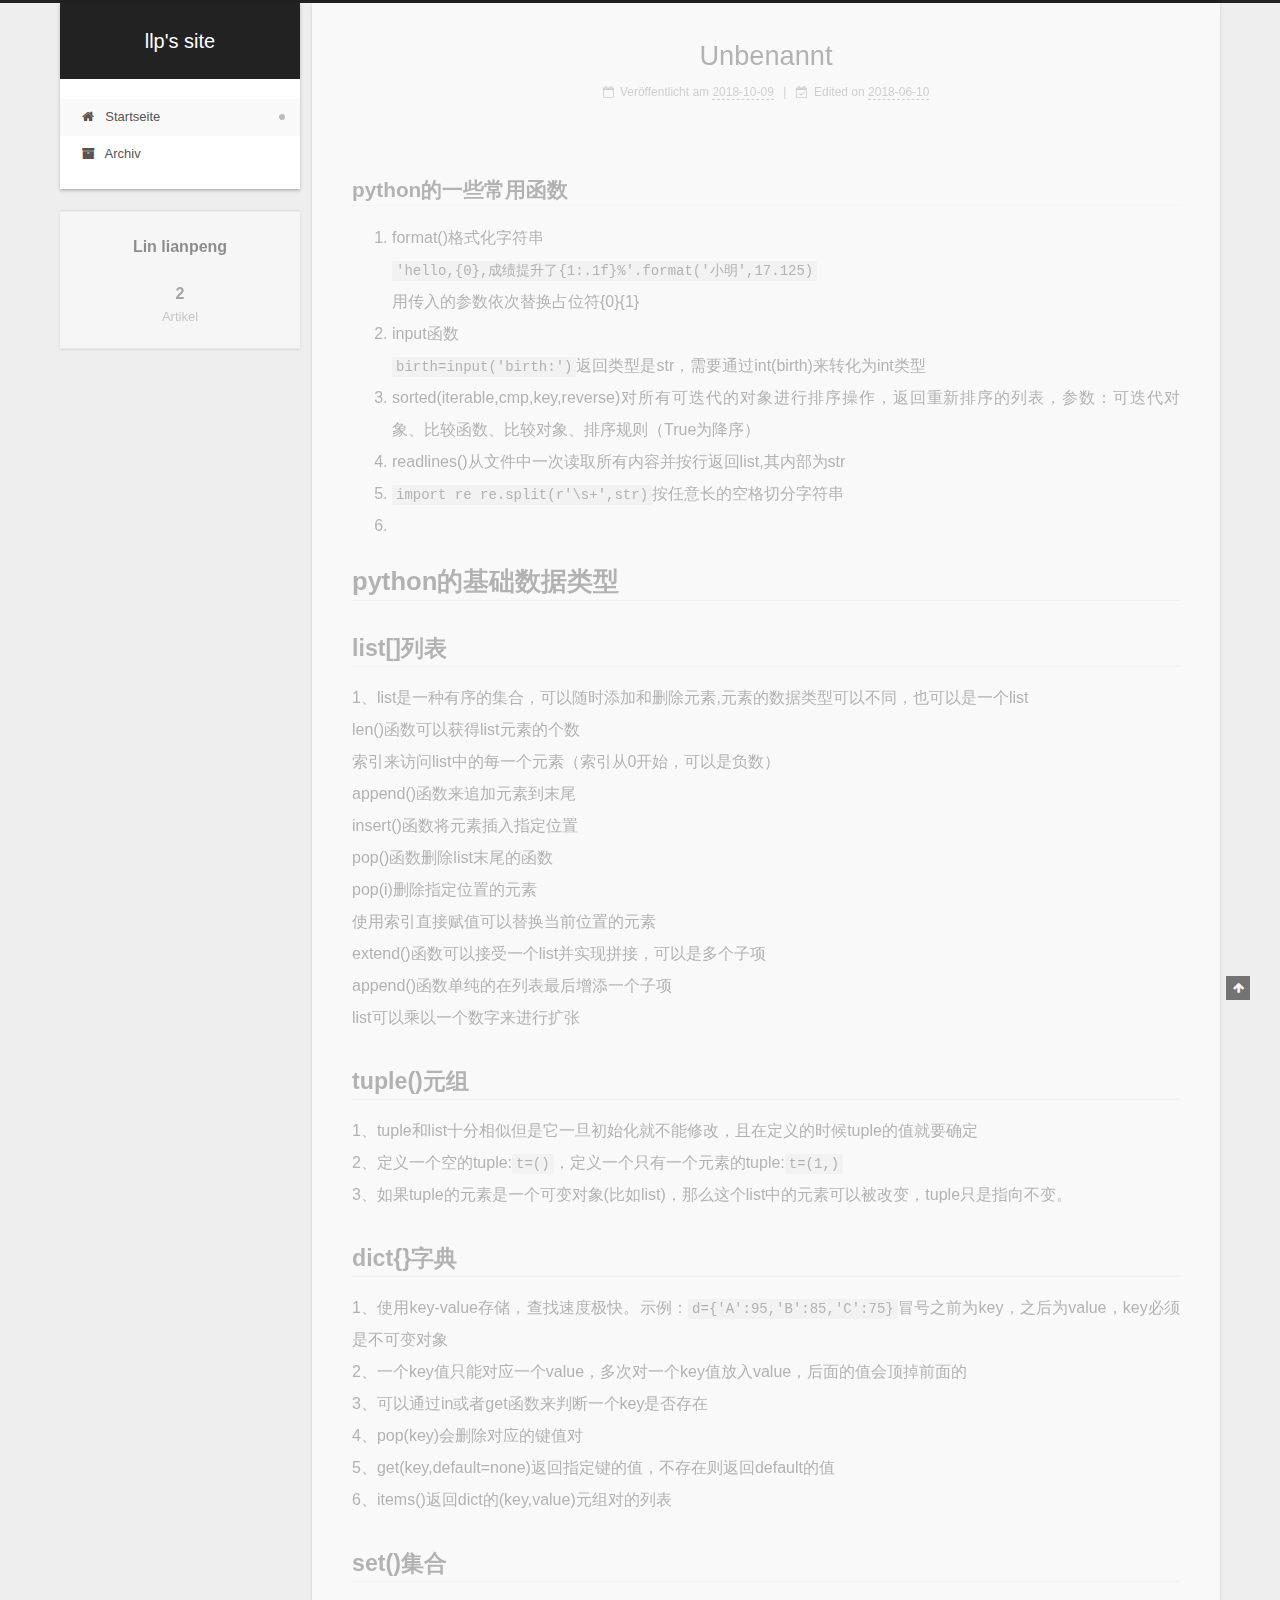
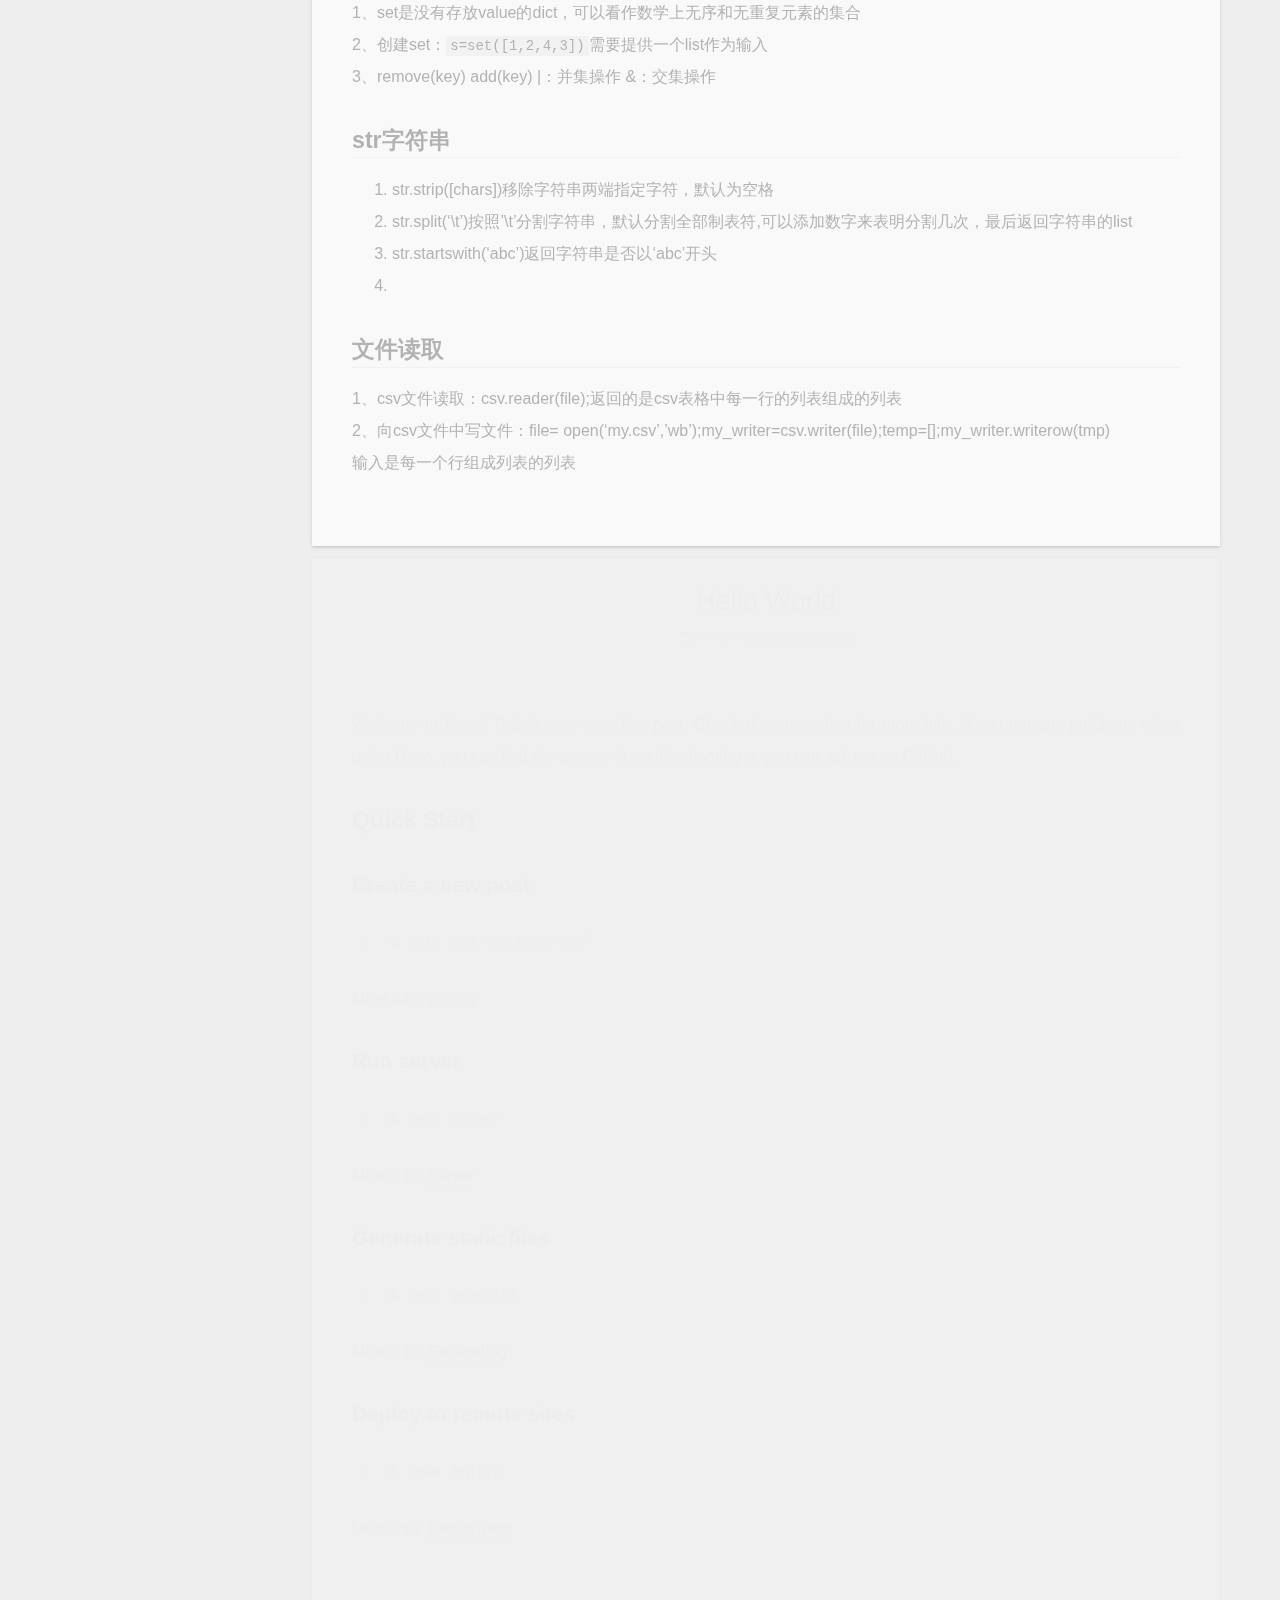
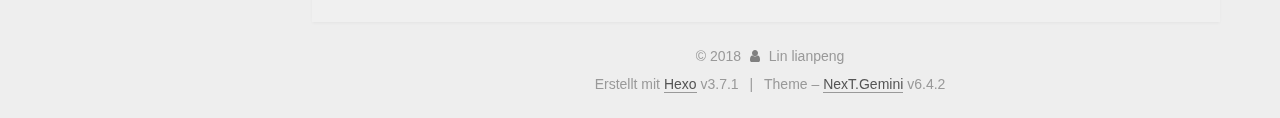
==== commit 4e1f6a18: "Site updated: 2018-10-09 12:49:54" ====
--- a/index.html
+++ b/index.html
@@ -109,12 +109,12 @@
 
 
   <meta property="og:type" content="website">
-<meta property="og:title" content="Hexo">
+<meta property="og:title" content="llp&#39;s site">
 <meta property="og:url" content="http://yoursite.com/index.html">
-<meta property="og:site_name" content="Hexo">
+<meta property="og:site_name" content="llp&#39;s site">
 <meta property="og:locale" content="default">
 <meta name="twitter:card" content="summary">
-<meta name="twitter:title" content="Hexo">
+<meta name="twitter:title" content="llp&#39;s site">
 
 
 
@@ -131,7 +131,7 @@
   };
 </script>
 
-  <title>Hexo</title>
+  <title>llp's site</title>
   
 
 
@@ -190,7 +190,7 @@
     <div class="custom-logo-site-title">
       <a href="/" class="brand" rel="start">
         <span class="logo-line-before"><i></i></span>
-        <span class="site-title">Hexo</span>
+        <span class="site-title">llp's site</span>
         <span class="logo-line-after"><i></i></span>
       </a>
     </div>
@@ -277,16 +277,186 @@
   
   
   <div class="post-block">
-    <link itemprop="mainEntityOfPage" href="http://yoursite.com/2018/10/09/hello-world/">
+    <link itemprop="mainEntityOfPage" href="http://yoursite.com/2018/10/09/python基础/">
 
     <span hidden itemprop="author" itemscope itemtype="http://schema.org/Person">
-      <meta itemprop="name" content="John Doe">
+      <meta itemprop="name" content="Lin lianpeng">
       <meta itemprop="description" content="">
       <meta itemprop="image" content="/images/avatar.gif">
     </span>
 
     <span hidden itemprop="publisher" itemscope itemtype="http://schema.org/Organization">
-      <meta itemprop="name" content="Hexo">
+      <meta itemprop="name" content="llp's site">
+    </span>
+
+    
+      <header class="post-header">
+
+        
+        
+          <h1 class="post-title" itemprop="name headline">
+                
+                <a class="post-title-link" href="/2018/10/09/python基础/" itemprop="url">
+                  Unbenannt
+                </a>
+              
+            
+          </h1>
+        
+
+        <div class="post-meta">
+          <span class="post-time">
+
+            
+            
+            
+
+            
+              <span class="post-meta-item-icon">
+                <i class="fa fa-calendar-o"></i>
+              </span>
+              
+                <span class="post-meta-item-text">Veröffentlicht am</span>
+              
+
+              
+                
+              
+
+              <time title="Post created: 2018-10-09 12:49:21" itemprop="dateCreated datePublished" datetime="2018-10-09T12:49:21+08:00">2018-10-09</time>
+            
+
+            
+              
+
+              
+                
+                <span class="post-meta-divider">|</span>
+                
+
+                <span class="post-meta-item-icon">
+                  <i class="fa fa-calendar-check-o"></i>
+                </span>
+                
+                  <span class="post-meta-item-text">Edited on</span>
+                
+                <time title="Updated at: 2018-06-10 14:45:01" itemprop="dateModified" datetime="2018-06-10T14:45:01+08:00">2018-06-10</time>
+              
+            
+          </span>
+
+          
+
+          
+            
+          
+
+          
+          
+
+          
+
+          
+
+          
+
+        </div>
+      </header>
+    
+
+    
+    
+    
+    <div class="post-body" itemprop="articleBody">
+
+      
+      
+
+      
+        
+          
+            <h3 id="python的一些常用函数"><a href="#python的一些常用函数" class="headerlink" title="python的一些常用函数"></a>python的一些常用函数</h3><ol>
+<li>format()格式化字符串<br><code>&#39;hello,{0},成绩提升了{1:.1f}%&#39;.format(&#39;小明&#39;,17.125)</code><br>用传入的参数依次替换占位符{0}{1}  </li>
+<li>input函数<br><code>birth=input(&#39;birth:&#39;)</code>返回类型是str，需要通过int(birth)来转化为int类型  </li>
+<li>sorted(iterable,cmp,key,reverse)对所有可迭代的对象进行排序操作，返回重新排序的列表，参数：可迭代对象、比较函数、比较对象、排序规则（True为降序）  </li>
+<li>readlines()从文件中一次读取所有内容并按行返回list,其内部为str  </li>
+<li><code>import re re.split(r&#39;\s+&#39;,str)</code>按任意长的空格切分字符串</li>
+<li></li>
+</ol>
+<h1 id="python的基础数据类型"><a href="#python的基础数据类型" class="headerlink" title="python的基础数据类型"></a>python的基础数据类型</h1><h2 id="list-列表"><a href="#list-列表" class="headerlink" title="list[]列表"></a>list[]列表</h2><p>1、list是一种有序的集合，可以随时添加和删除元素,元素的数据类型可以不同，也可以是一个list<br>len()函数可以获得list元素的个数<br>索引来访问list中的每一个元素（索引从0开始，可以是负数）<br>append()函数来追加元素到末尾<br>insert()函数将元素插入指定位置<br>pop()函数删除list末尾的函数<br>pop(i)删除指定位置的元素<br>使用索引直接赋值可以替换当前位置的元素<br>extend()函数可以接受一个list并实现拼接，可以是多个子项<br>append()函数单纯的在列表最后增添一个子项<br>list可以乘以一个数字来进行扩张  </p>
+<h2 id="tuple-元组"><a href="#tuple-元组" class="headerlink" title="tuple()元组"></a>tuple()元组</h2><p>1、tuple和list十分相似但是它一旦初始化就不能修改，且在定义的时候tuple的值就要确定<br>2、定义一个空的tuple:<code>t=()</code>，定义一个只有一个元素的tuple:<code>t=(1,)</code><br>3、如果tuple的元素是一个可变对象(比如list)，那么这个list中的元素可以被改变，tuple只是指向不变。  </p>
+<h2 id="dict-字典"><a href="#dict-字典" class="headerlink" title="dict{}字典"></a>dict{}字典</h2><p>1、使用key-value存储，查找速度极快。示例：<code>d={&#39;A&#39;:95,&#39;B&#39;:85,&#39;C&#39;:75}</code>冒号之前为key，之后为value，key必须是不可变对象<br>2、一个key值只能对应一个value，多次对一个key值放入value，后面的值会顶掉前面的<br>3、可以通过in或者get函数来判断一个key是否存在<br>4、pop(key)会删除对应的键值对<br>5、get(key,default=none)返回指定键的值，不存在则返回default的值<br>6、items()返回dict的(key,value)元组对的列表  </p>
+<h2 id="set-集合"><a href="#set-集合" class="headerlink" title="set()集合"></a>set()集合</h2><p>1、set是没有存放value的dict，可以看作数学上无序和无重复元素的集合<br>2、创建set：<code>s=set([1,2,4,3])</code>需要提供一个list作为输入<br>3、remove(key)  add(key) |：并集操作 &amp;：交集操作</p>
+<h2 id="str字符串"><a href="#str字符串" class="headerlink" title="str字符串"></a>str字符串</h2><ol>
+<li>str.strip([chars])移除字符串两端指定字符，默认为空格  </li>
+<li>str.split(‘\t’)按照’\t’分割字符串，默认分割全部制表符,可以添加数字来表明分割几次，最后返回字符串的list  </li>
+<li>str.startswith(‘abc’)返回字符串是否以‘abc’开头</li>
+<li></li>
+</ol>
+<h2 id="文件读取"><a href="#文件读取" class="headerlink" title="文件读取"></a>文件读取</h2><p>1、csv文件读取：csv.reader(file);返回的是csv表格中每一行的列表组成的列表<br>2、向csv文件中写文件：file= open(‘my.csv’,’wb’);my_writer=csv.writer(file);temp=[];my_writer.writerow(tmp)<br>输入是每一个行组成列表的列表  </p>
+
+          
+        
+      
+    </div>
+
+    
+
+    
+    
+    
+
+    
+
+    
+
+    
+
+    <footer class="post-footer">
+      
+
+      
+
+      
+
+      
+      
+        <div class="post-eof"></div>
+      
+    </footer>
+  </div>
+  
+  
+  
+  </article>
+
+
+    
+      
+
+  
+
+  
+  
+  
+
+  
+
+  <article class="post post-type-normal" itemscope itemtype="http://schema.org/Article">
+  
+  
+  
+  <div class="post-block">
+    <link itemprop="mainEntityOfPage" href="http://yoursite.com/2018/10/09/hello-world/">
+
+    <span hidden itemprop="author" itemscope itemtype="http://schema.org/Person">
+      <meta itemprop="name" content="Lin lianpeng">
+      <meta itemprop="description" content="">
+      <meta itemprop="image" content="/images/avatar.gif">
+    </span>
+
+    <span hidden itemprop="publisher" itemscope itemtype="http://schema.org/Organization">
+      <meta itemprop="name" content="llp's site">
     </span>
 
     
@@ -438,7 +608,7 @@
         <div class="site-overview">
           <div class="site-author motion-element" itemprop="author" itemscope itemtype="http://schema.org/Person">
             
-              <p class="site-author-name" itemprop="name">John Doe</p>
+              <p class="site-author-name" itemprop="name">Lin lianpeng</p>
               <p class="site-description motion-element" itemprop="description"></p>
           </div>
 
@@ -449,7 +619,7 @@
                 
                   <a href="/archives/">
                 
-                    <span class="site-state-item-count">1</span>
+                    <span class="site-state-item-count">2</span>
                     <span class="site-state-item-name">Artikel</span>
                   </a>
                 </div>
@@ -497,7 +667,7 @@
   <span class="with-love" id="animate">
     <i class="fa fa-user"></i>
   </span>
-  <span class="author" itemprop="copyrightHolder">John Doe</span>
+  <span class="author" itemprop="copyrightHolder">Lin lianpeng</span>
 
   
 
--- a/css/main.css
+++ b/css/main.css
@@ -1849,7 +1849,7 @@
   width: 4px;
   height: 4px;
   border-radius: 50%;
-  background: #41ff75;
+  background: #396690;
 }
 .links-of-blogroll {
   font-size: 13px;
